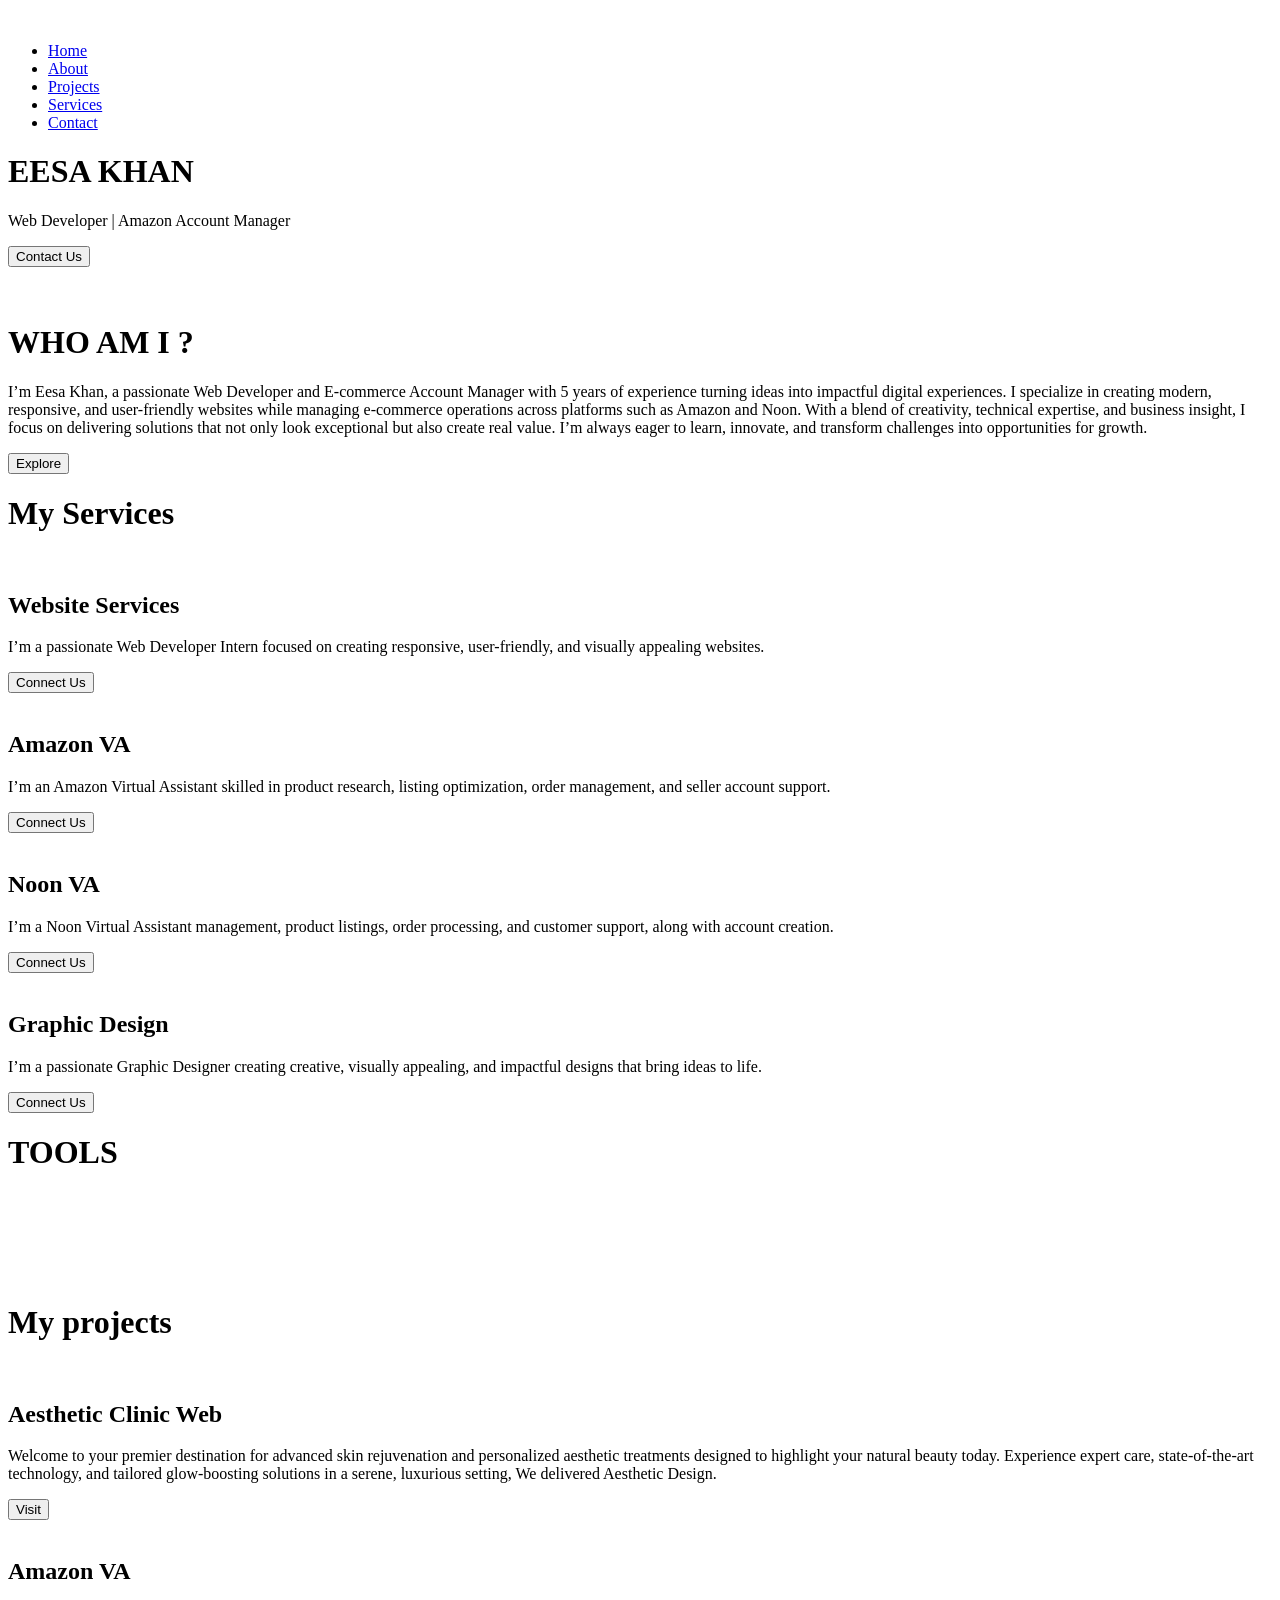
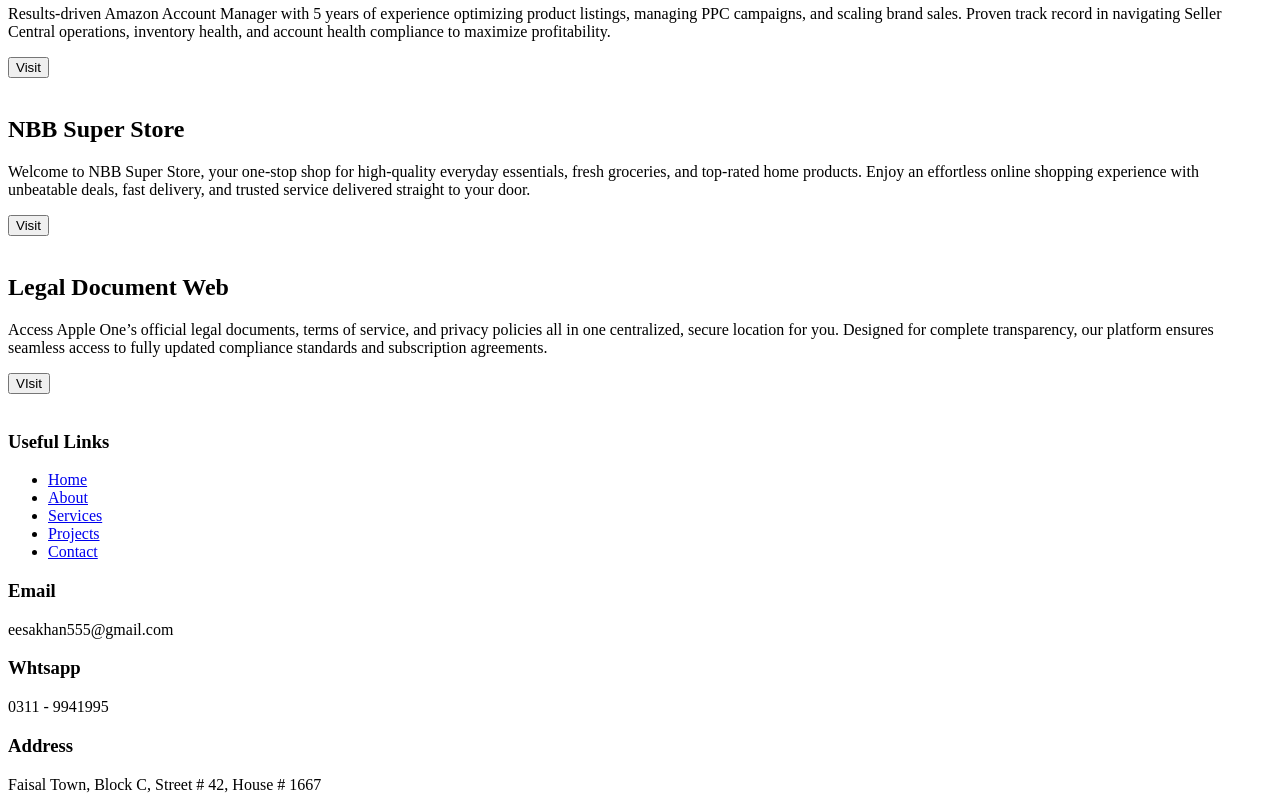
==== index.html @ a270a0ea "Add files via upload" ====
<!DOCTYPE html>
<html lang="en">

<head>
    <meta charset="UTF-8">
    <meta name="viewport" content="width=device-width, initial-scale=1.0">
    <title>EESA-Portfolio</title>
    <link rel="shortcut icon" href="./image/logo.png" type="image/x-icon">
    <link rel="stylesheet" href="./CSS/index.css">
</head>

<body>
    <nav class="nav">
        <div class="ek-logo">
            <img src="./image/logo.png" alt="">
        </div>
        <ul class="list">
            <li><a href="./index.html">Home</a></li>
            <li><a href="./About.html">About</a></li>
            <li><a href="./Project.html">Projects</a></li>
            <li><a href="./Services.html">Services</a></li>
            <li><a href="./Contact.html">Contact</a></li>
        </ul>
    </nav>
    <div class="hero">
        <div class="left">
            <h1 class="heading">EESA KHAN</h1>
            <p class="paragraph">Web Developer | Amazon Account Manager</p>
            <a href="./Contact.html"><button class="btn">Contact Us</button></a>
        </div>
        <div class="right">
            <img src="./image/img.png" alt="">
        </div>
    </div>

    <div class="about">
        <div class="about-img">
            <img src="./image/aboutimg.jpeg" alt="">
        </div>
        <div class="about-menu">
            <h1 class="aboutheading">WHO AM I ?</h1>
            <p class="about-p">I’m Eesa Khan, a passionate Web Developer and E-commerce Account Manager with 5 years of experience
                turning ideas into impactful digital experiences. I specialize in creating modern, responsive, and
                user-friendly websites while managing e-commerce operations across platforms such as Amazon and Noon.
                With a blend of creativity, technical expertise, and business insight, I focus on delivering solutions
                that not only look exceptional but also create real value. I’m always eager to learn, innovate, and
                transform challenges into opportunities for growth.</p>
            <a href="./About.html"><button class="about-btn">Explore</button></a>
        </div>
    </div>
    <h1 class="main-services">My Services</h1>
    <div class="services">
        <div class="cards">
            <img src="https://www.smartosc.com/wp-content/uploads/2024/01/website-design-and-development-services-01-e1704882507899-1024x526.png"
                alt="">
            <h2 class="services-heading">Website Services</h2>
            <p class="services-p">I’m a passionate Web Developer Intern focused on creating responsive, user-friendly,
                and visually appealing websites.</p>
            <a href="./Contact.html"><button class="services-btn">Connect Us</button></a>
        </div>
        <div class="cards">
            <img src="https://res.cloudinary.com/upwork-cloud/image/upload/c_scale,w_1000/v1709212740/catalog/1639667458022453248/tywytpcybkbgnkykoul6.webp"
                alt="">
            <h2 class="services-heading">Amazon VA</h2>
            <p class="services-p">I’m an Amazon Virtual Assistant skilled in product research, listing optimization,
                order management, and seller account support.</p>
            <a href="./Contact.html"><button class="services-btn">Connect Us</button></a>
        </div>
        <div class="cards">
            <img src="https://fiverr-res.cloudinary.com/t_main1,q_auto,f_auto/gigs/493944194/original/53ad978ece1661518bdca1f579ddcaf1ce376dc6.png"
                alt="">
            <h2 class="services-heading">Noon VA</h2>
            <p class="services-p">I’m a Noon Virtual Assistant management, product listings, order processing, and
                customer support, along with account creation.</p>
            <a href="./Contact.html"><button class="services-btn">Connect Us</button></a>
        </div>
        <div class="cards">
            <img src="https://www.admecindia.co.in/wp-content/uploads/2024/10/why-graphic-design-about-creativity-not-just-tools-1.jpg"
                alt="">
            <h2 class="services-heading">Graphic Design</h2>
            <p class="services-p">I’m a passionate Graphic Designer creating creative, visually appealing, and impactful
                designs that bring ideas to life.</p>
            <a href="./Contact.html"><button class="services-btn">Connect Us</button></a>
        </div>
    </div>
    
        <h1 class="tools">TOOLS</h1>
        <div class="tools-main">
            <div class="tools-left">
                <div class="tools-img"><img src="./image/html logo.png" alt=""></div>
                <div class="tools-img"><img src="./image/css logo.png" alt=""></div>
                <div class="tools-img"><img src="./image/js logo.png" alt=""></div>
                <div class="tools-img"><img src="./image/react.png" alt=""></div>
            </div>
            <div class="tools-right">
                <duv class="tools-img"><img src="https://encrypted-tbn0.gstatic.com/images?q=tbn:ANd9GcTEyp8qbHnudRmwIW-EIXTtpRU_hCdiDO_LL98rl_V0KQ&s=10" alt=""></duv>
                <duv class="tools-img"><img src="./image/noon.png" alt=""></duv>
                <duv class="tools-img"><img src="./image/office.png" alt=""></duv>
                <duv class="tools-img"><img src="./image/canva.png" alt=""></duv>
            </div>
        </div>

    </div>

    <h1 class="main-services">My projects</h1>
    <div class="services">
        <div class="cards">
            <img src="./image/clinic.jpeg"
                alt="">
            <h2 class="services-heading">Aesthetic Clinic Web</h2>
            <p class="services-p">Welcome to your premier destination for advanced skin rejuvenation and personalized aesthetic treatments designed to highlight your natural beauty today. Experience expert care, state-of-the-art technology, and tailored glow-boosting solutions in a serene, luxurious setting, We delivered Aesthetic Design.</p>
            <a href="https://aesthetic-clinic-website-wine.vercel.app/" target="_blank"><button class="services-btn">Visit</button></a>
        </div>
        <div class="cards">
            <img src="./image/amazon.png"alt="">
            <h2 class="services-heading">Amazon VA</h2>
            <p class="services-p">Results-driven Amazon Account Manager with 5 years of experience optimizing product listings, managing PPC campaigns, and scaling brand sales. Proven track record in navigating Seller Central operations, inventory health, and account health compliance to maximize profitability.</p>
            <a href="https://www.amazon.ae/s?me=A1VLXPTSDU43R9&marketplaceID=A2VIGQ35RCS4UG" target="_blank"><button class="services-btn">Visit</button></a>
        </div>
        <div class="cards">
            <img src="./image/fruit.jpeg"
                alt="">
            <h2 class="services-heading">NBB Super Store</h2>
            <p class="services-p">Welcome to NBB Super Store, your one-stop shop for high-quality everyday essentials, fresh groceries, and top-rated home products. Enjoy an effortless online shopping experience with unbeatable deals, fast delivery, and trusted service delivered straight to your door.</p>
            <a href="https://nbbuae.com/" target="_blank"><button class="services-btn">Visit</button></a>
        </div>
        <div class="cards">
            <img src="./image/legal.jpeg"
                alt="">
            <h2 class="services-heading">Legal Document Web</h2>
            <p class="services-p">Access Apple One’s official legal documents, terms of service, and privacy policies all in one centralized, secure location for you. Designed for complete transparency, our platform ensures seamless access to fully updated compliance standards and subscription agreements.</p>
            <a href="https://appleonedocuments.com/" target="_blank"><button class="services-btn">VIsit</button></a>
        </div>
    </div>

</body>

<footer class="footer-section">

    <div class="logo-section">
        <img src="./image/logo.png" alt="">
    </div>

    <div class="menu-section">
        <h3>Useful Links</h3>
        <ul>
            <li><a href="./index.html">Home</a></li>
            <li><a href="./About.html">About</a></li>
            <li><a href="./Services.html">Services</a></li>
            <li><a href="./Project.html">Projects</a></li>
            <li><a href="./Contact.html">Contact</a></li>
        </ul>
    </div>

    <div class="detail-section">
        <h3>Email</h3>
        <p>eesakhan555@gmail.com</p>

        <h3>Whtsapp</h3>
        <p>0311 - 9941995</p>

        <h3>Address</h3>
        <p>Faisal Town, Block C, Street #  42, House # 1667</p>
    </div>

</footer>

</html>
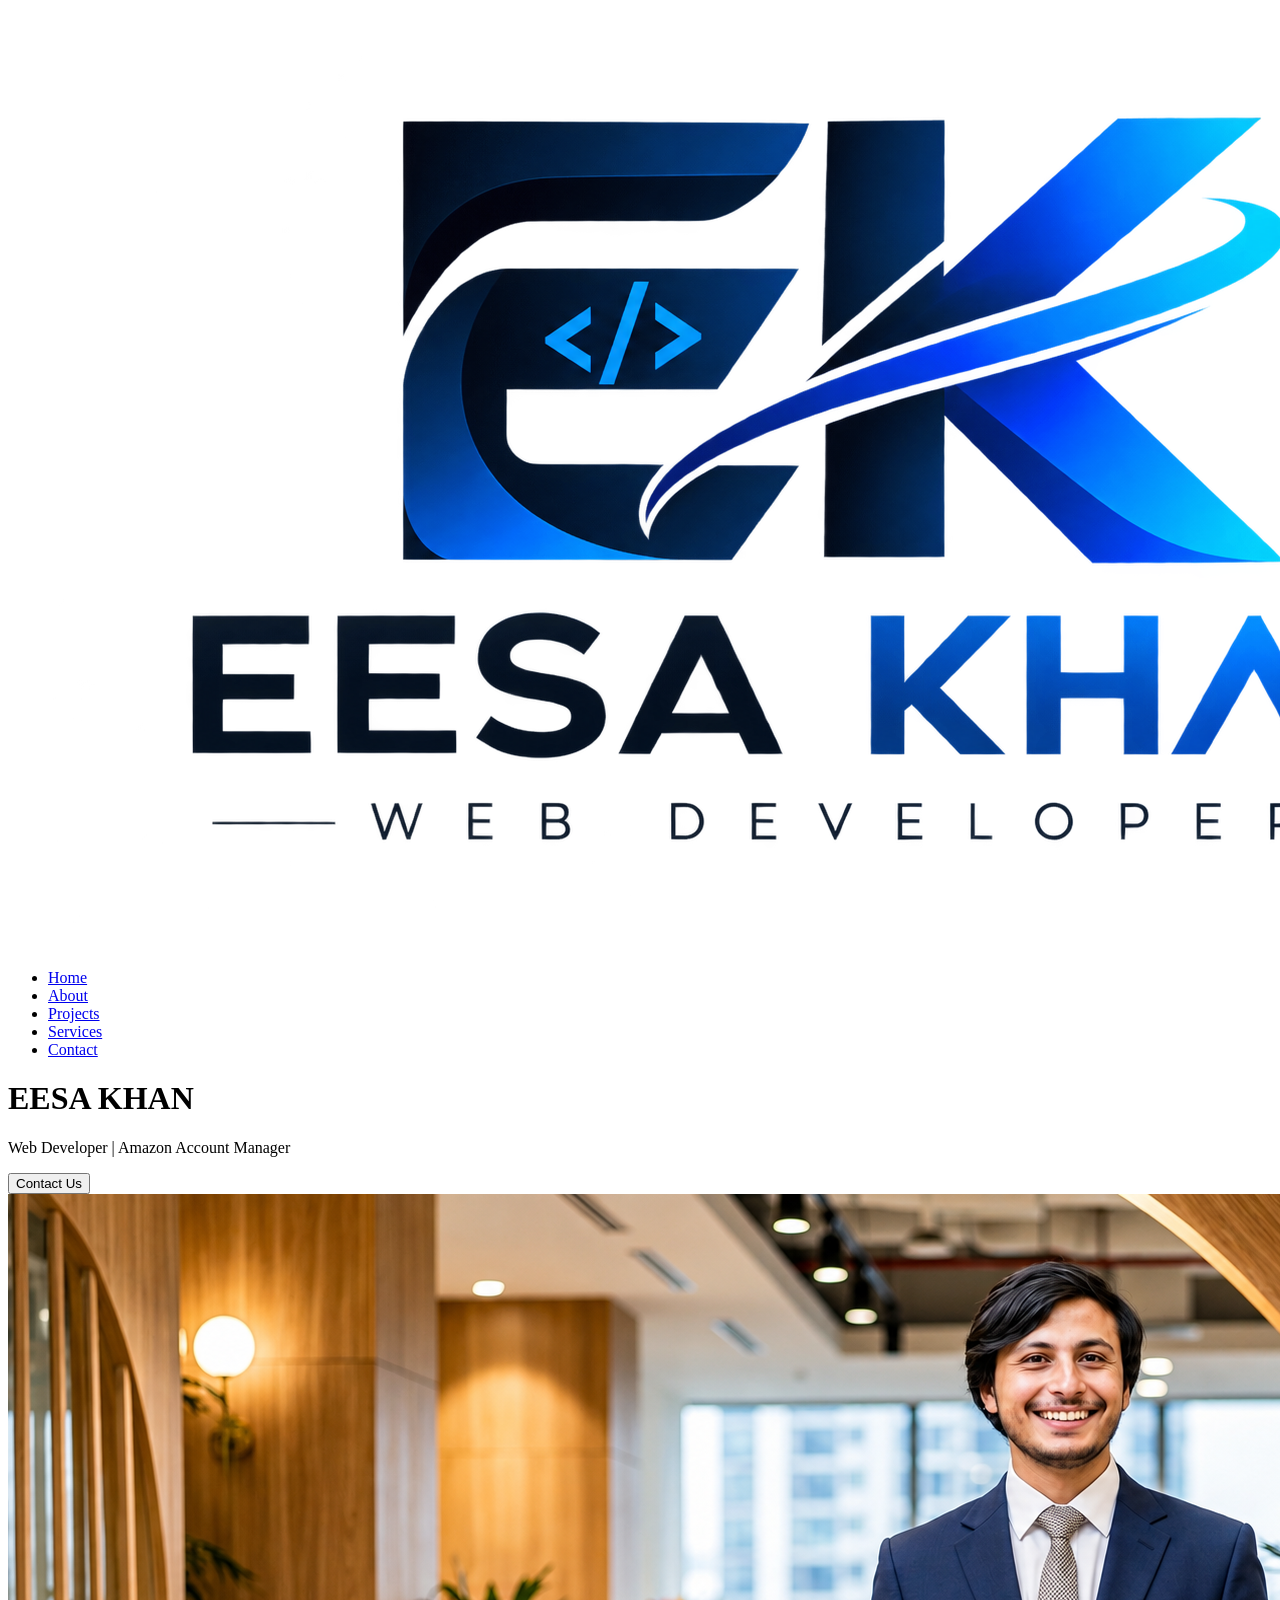
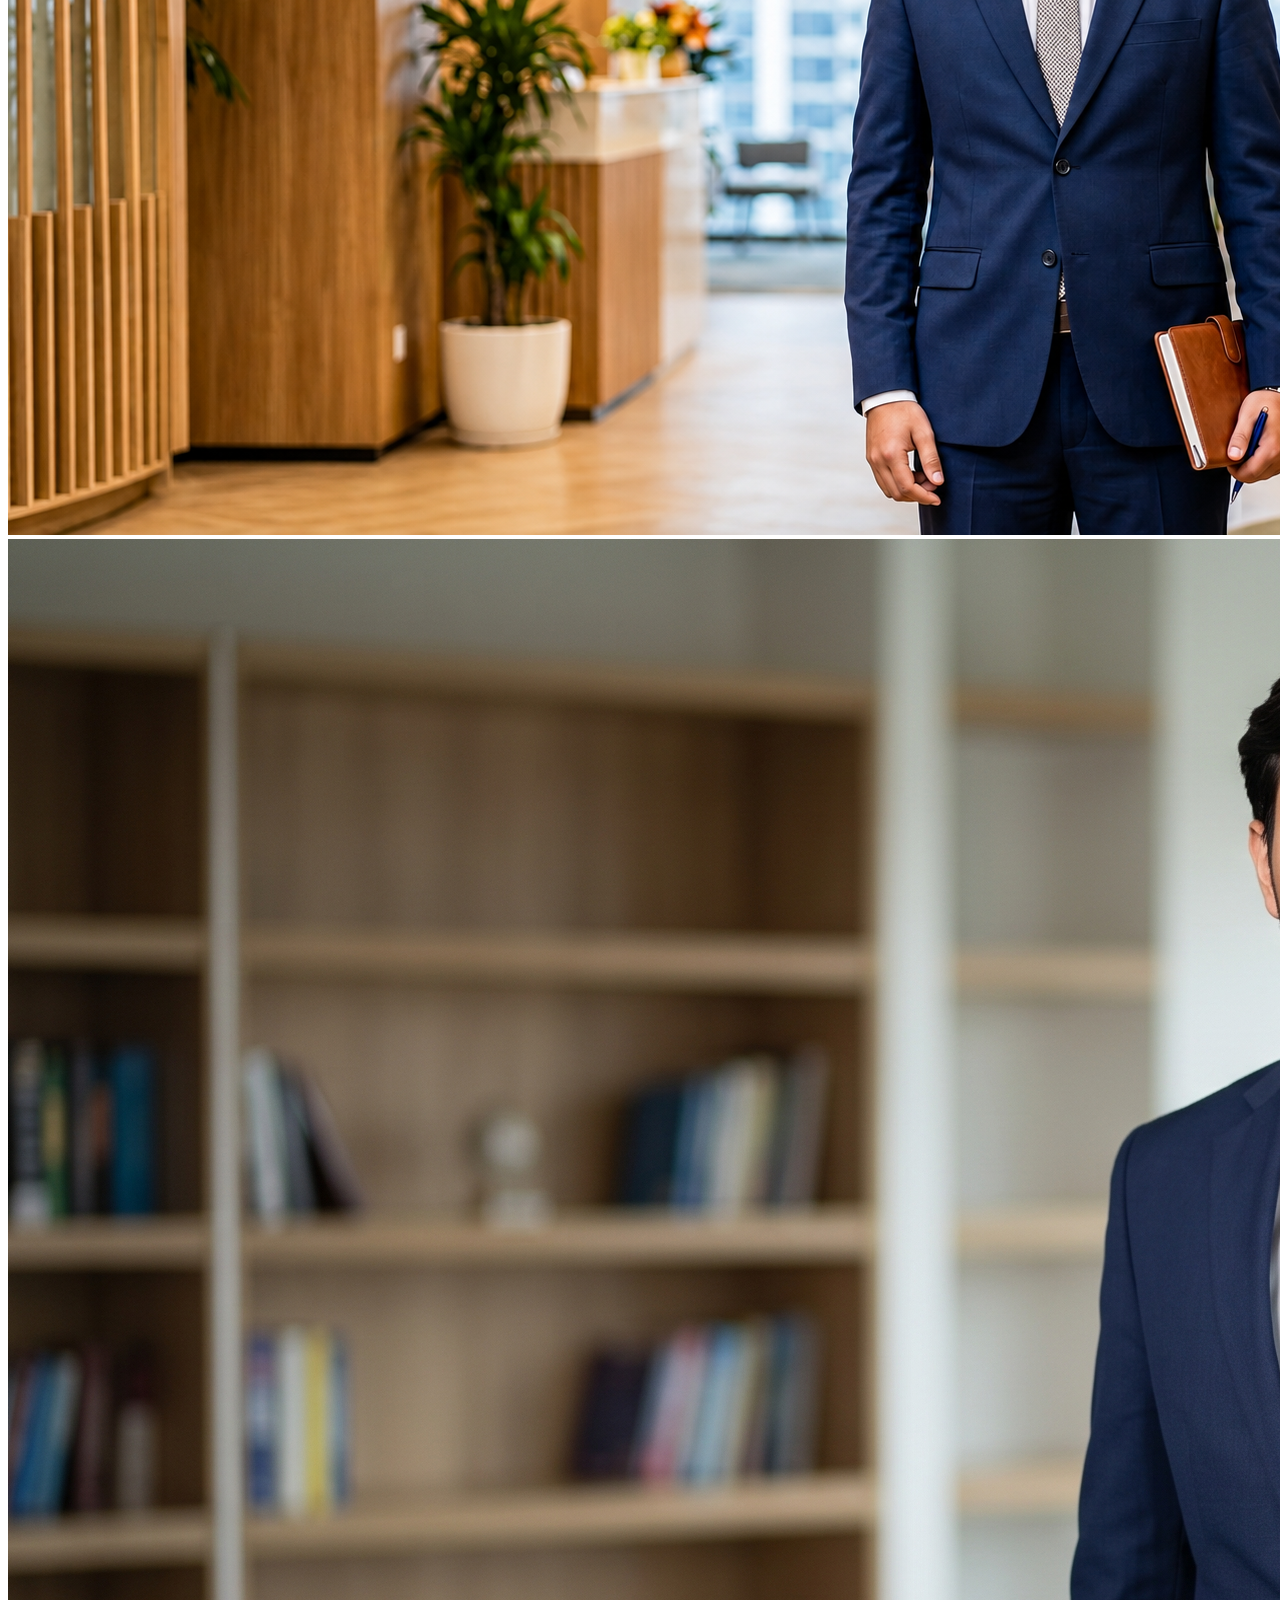
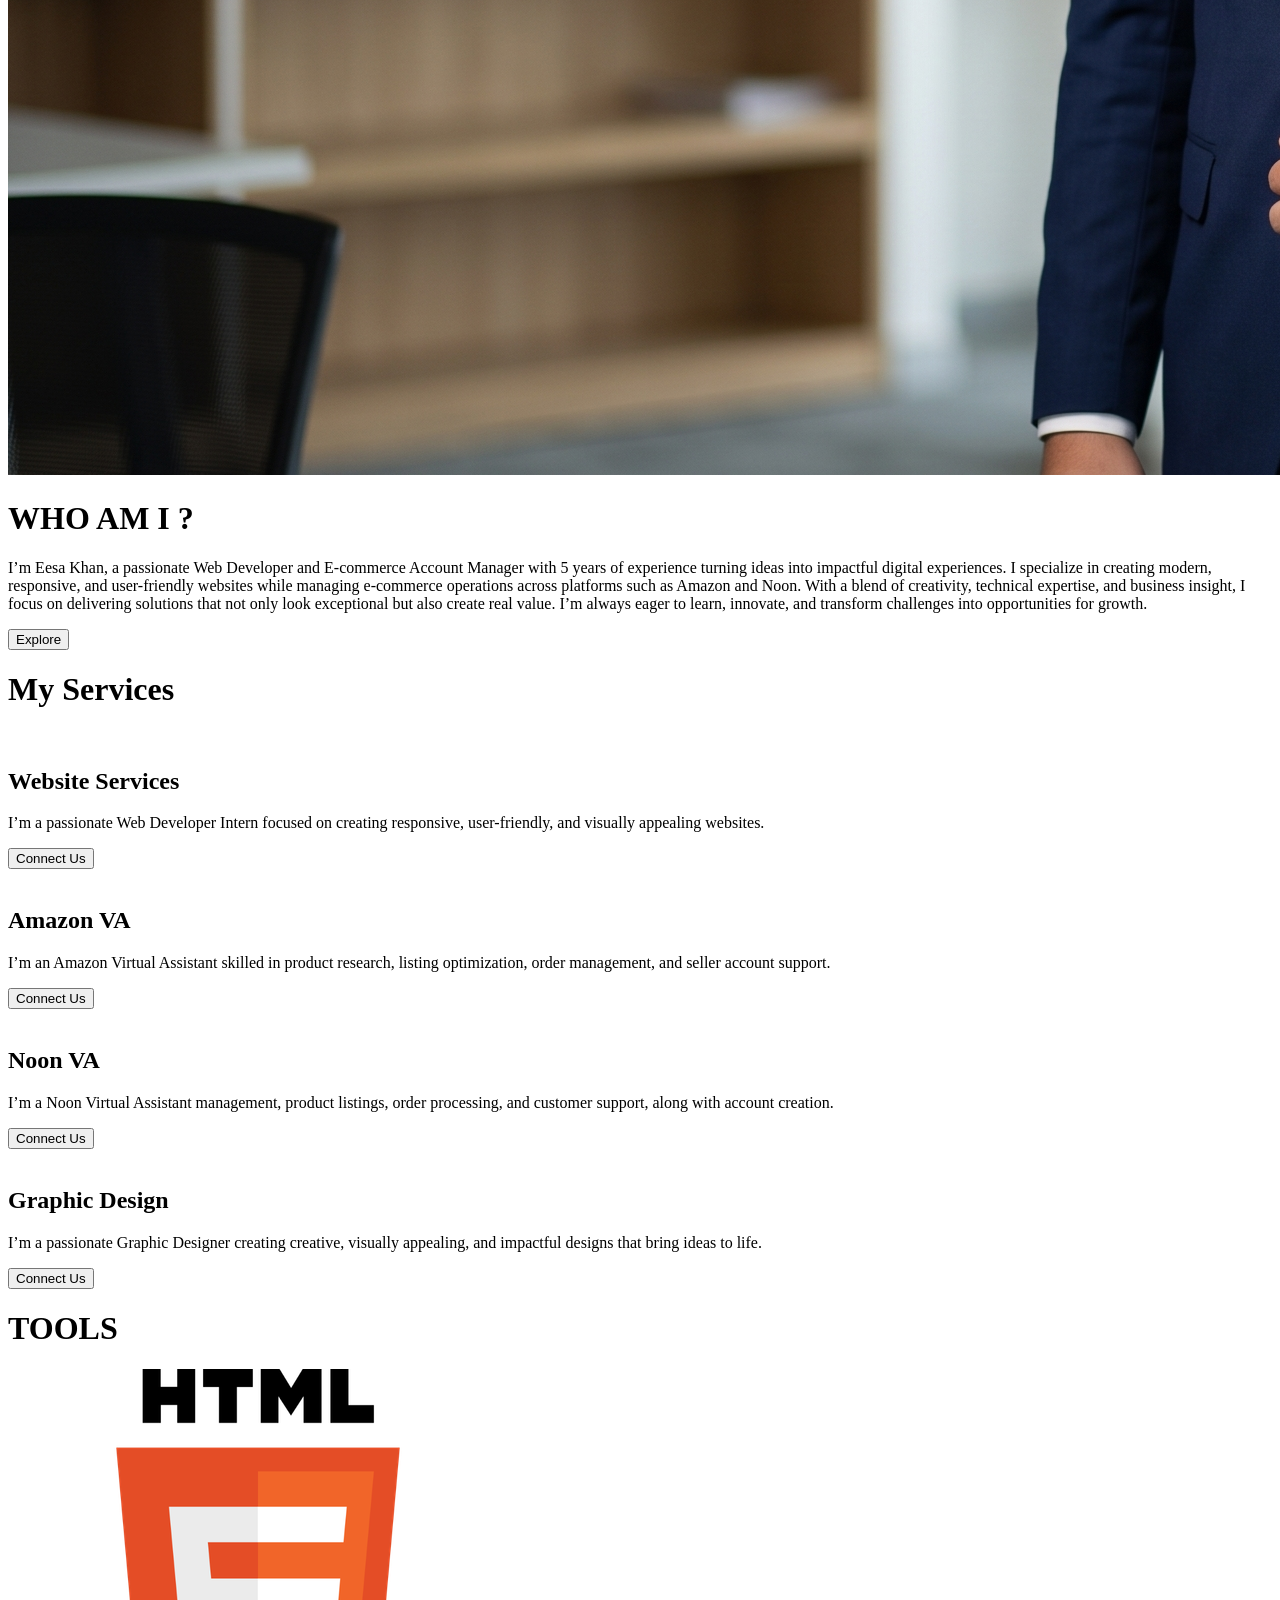
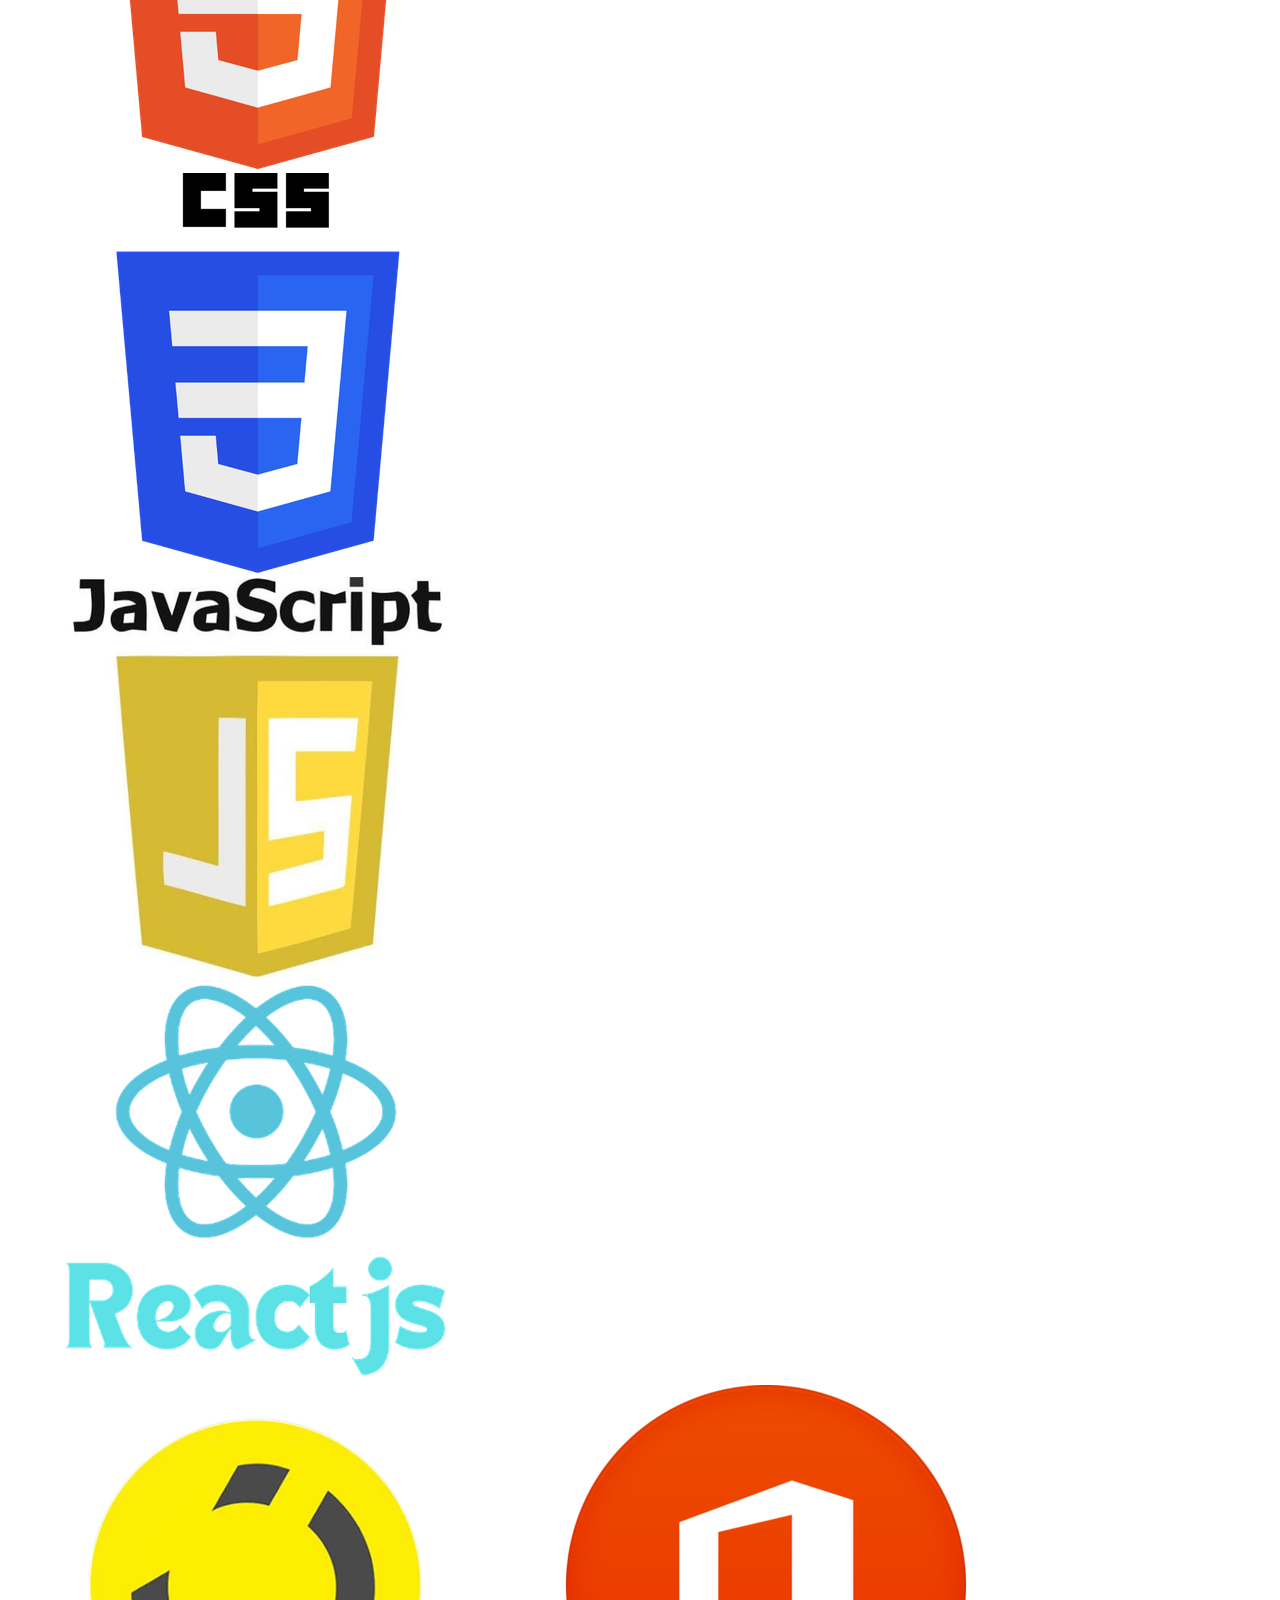
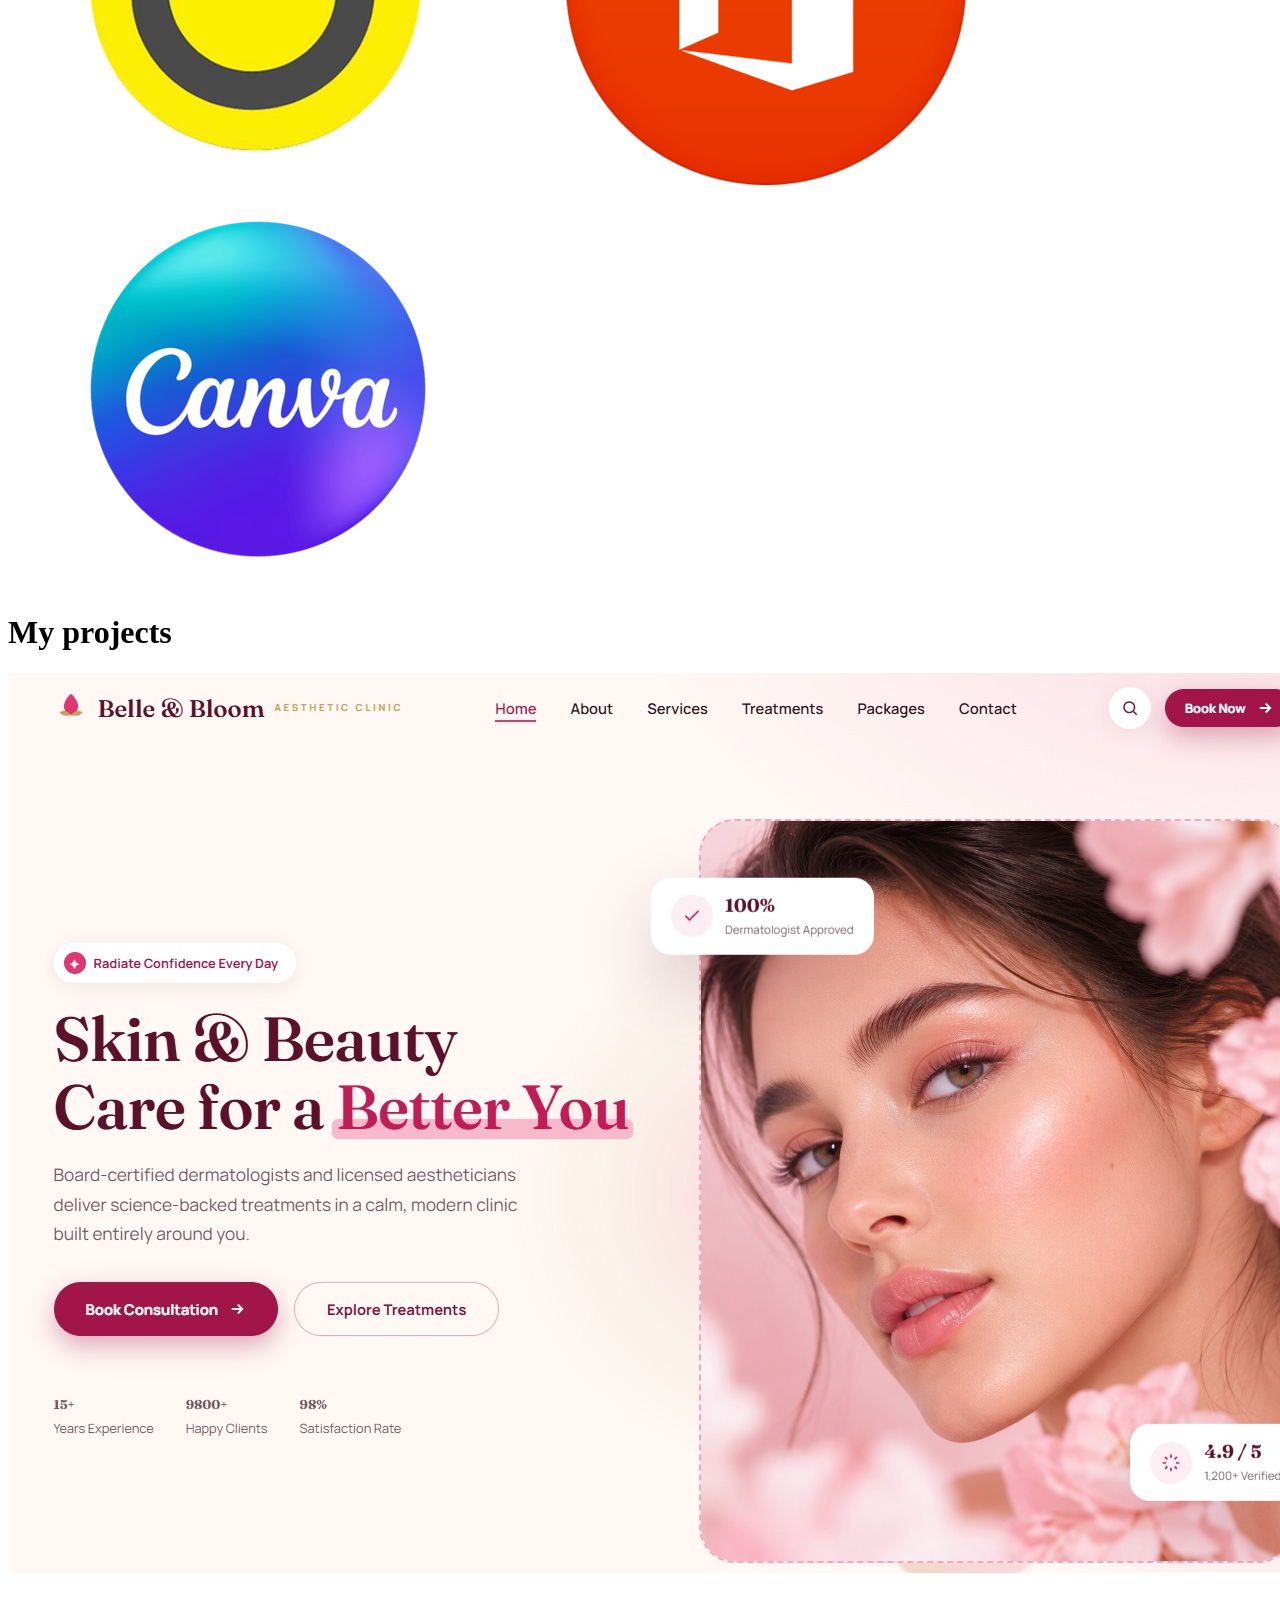
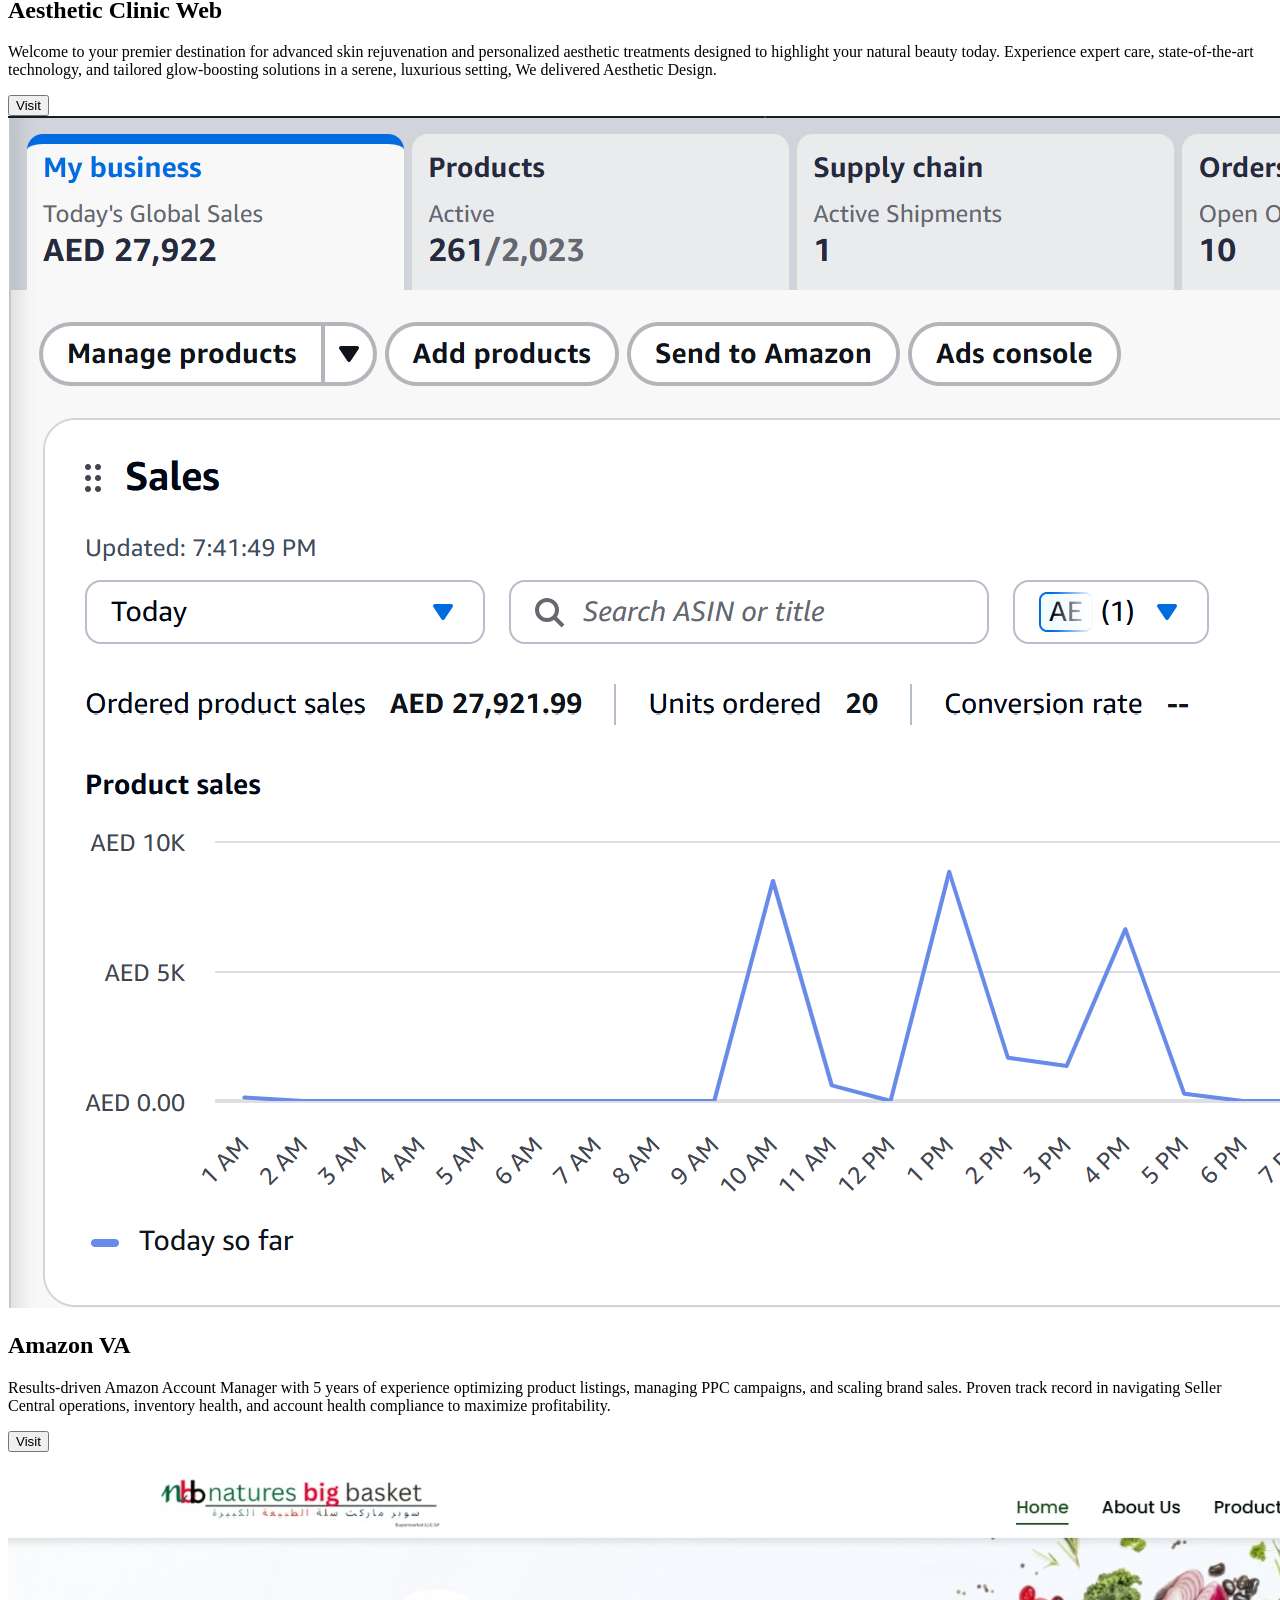
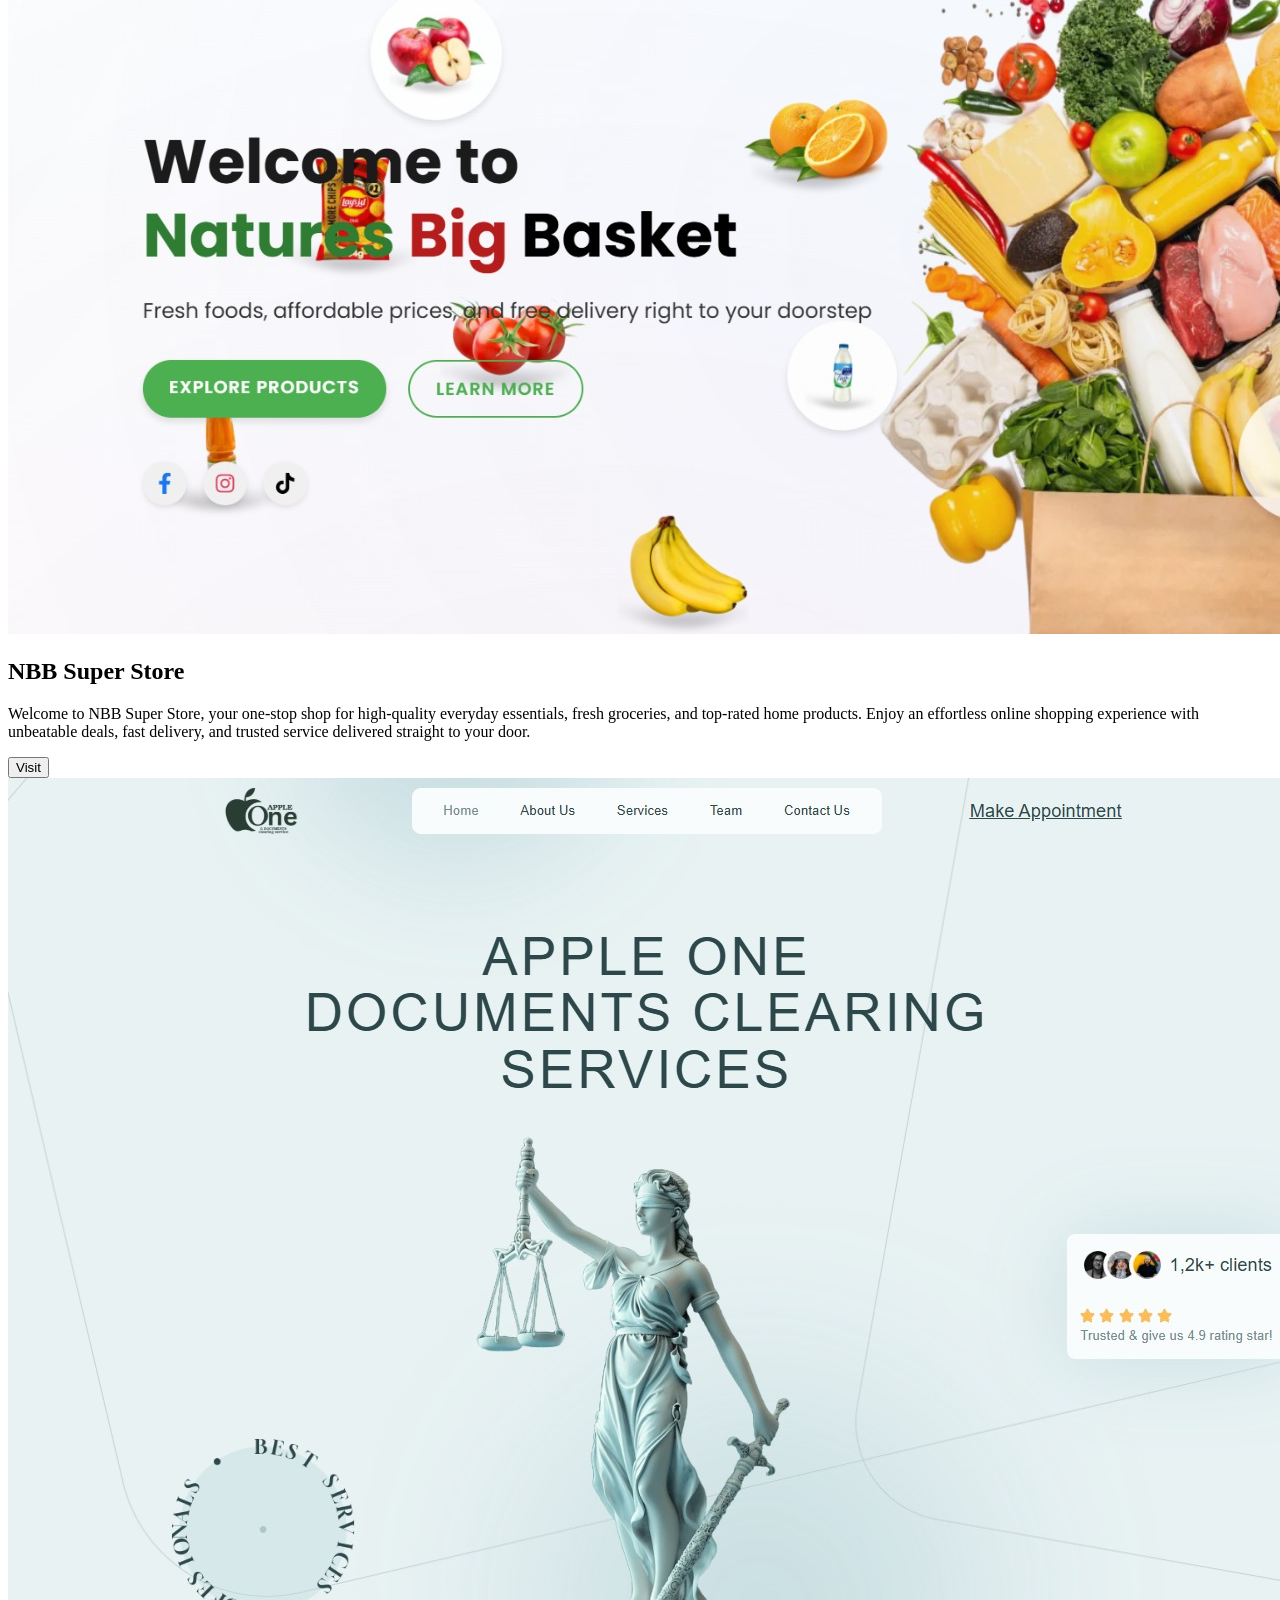
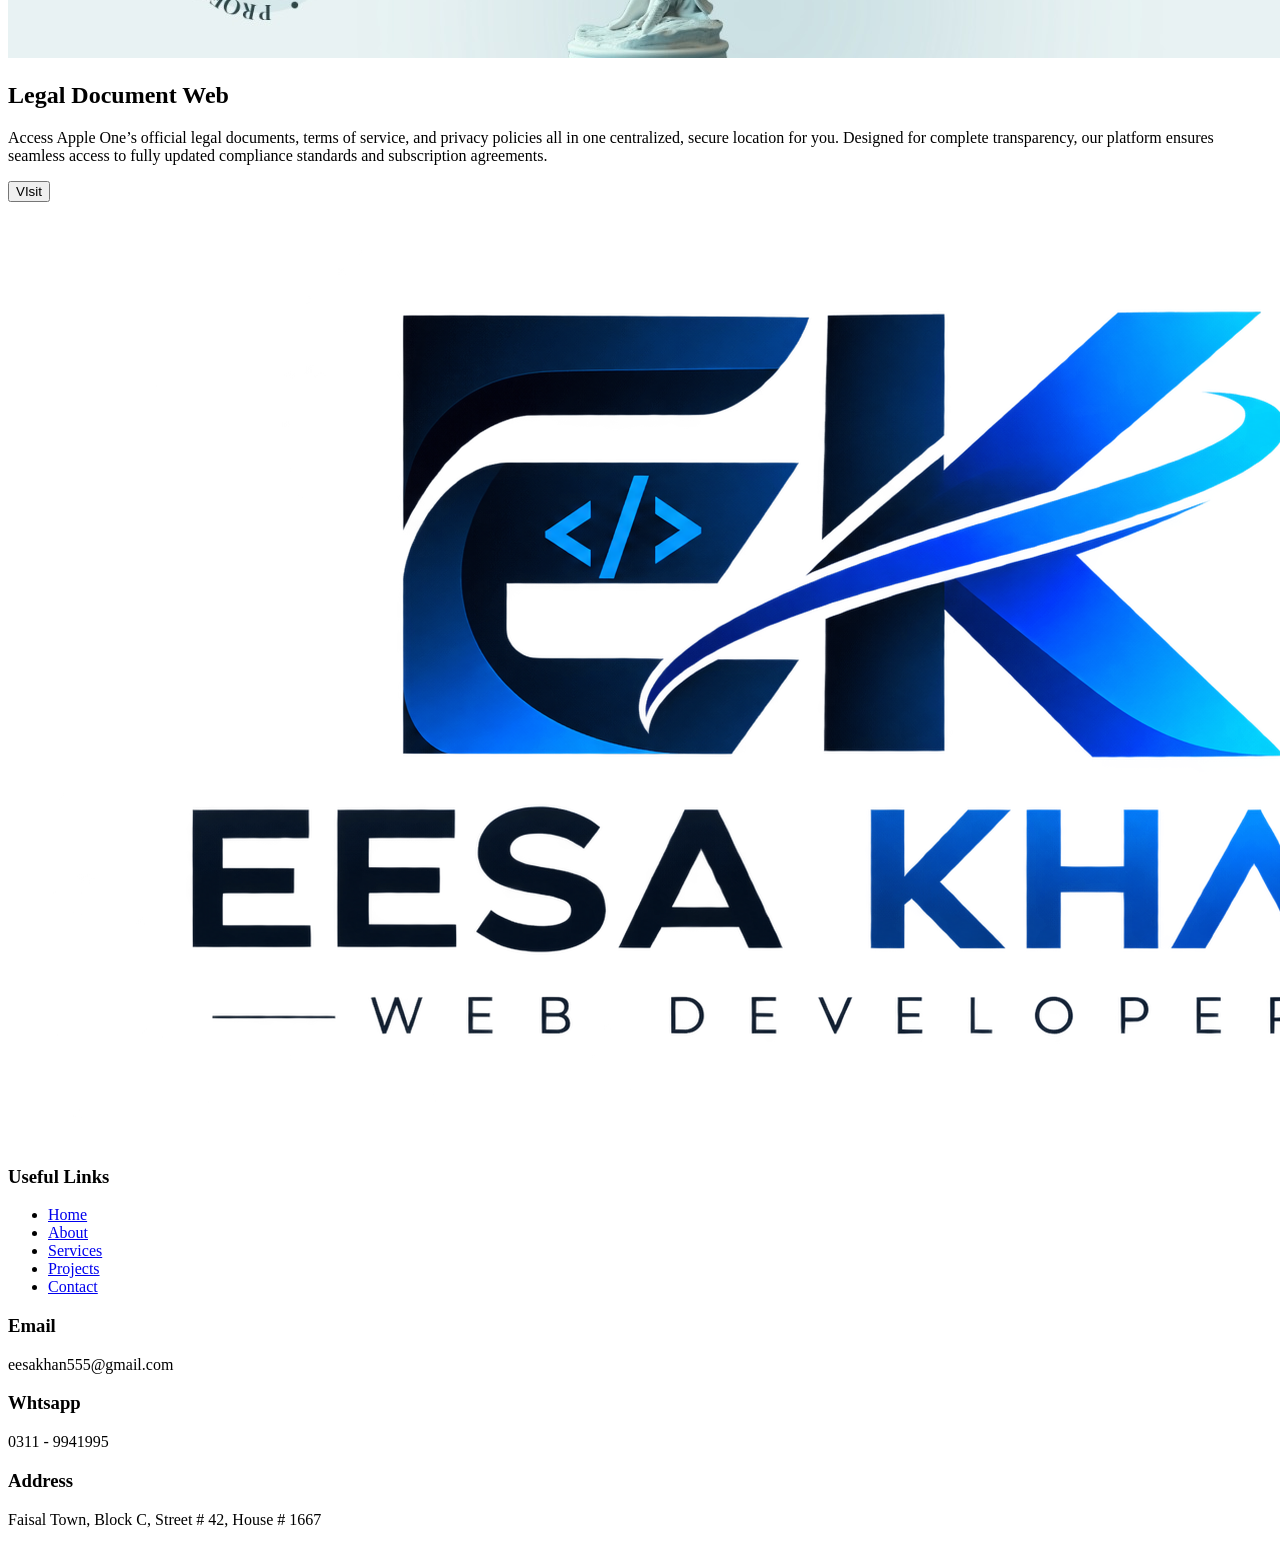
==== commit d1698896: "Add files via upload" ====
--- a/index.html
+++ b/index.html
@@ -5,14 +5,14 @@
     <meta charset="UTF-8">
     <meta name="viewport" content="width=device-width, initial-scale=1.0">
     <title>EESA-Portfolio</title>
-    <link rel="shortcut icon" href="./image/logo.png" type="image/x-icon">
+    <link rel="shortcut icon" href="./logo.png" type="image/x-icon">
     <link rel="stylesheet" href="./CSS/index.css">
 </head>
 
 <body>
     <nav class="nav">
         <div class="ek-logo">
-            <img src="./image/logo.png" alt="">
+            <img src="./logo.png" alt="">
         </div>
         <ul class="list">
             <li><a href="./index.html">Home</a></li>
@@ -29,13 +29,13 @@
             <a href="./Contact.html"><button class="btn">Contact Us</button></a>
         </div>
         <div class="right">
-            <img src="./image/img.png" alt="">
+            <img src="./img.png" alt="">
         </div>
     </div>
 
     <div class="about">
         <div class="about-img">
-            <img src="./image/aboutimg.jpeg" alt="">
+            <img src="./aboutimg.jpeg" alt="">
         </div>
         <div class="about-menu">
             <h1 class="aboutheading">WHO AM I ?</h1>
@@ -87,16 +87,16 @@
         <h1 class="tools">TOOLS</h1>
         <div class="tools-main">
             <div class="tools-left">
-                <div class="tools-img"><img src="./image/html logo.png" alt=""></div>
-                <div class="tools-img"><img src="./image/css logo.png" alt=""></div>
-                <div class="tools-img"><img src="./image/js logo.png" alt=""></div>
-                <div class="tools-img"><img src="./image/react.png" alt=""></div>
+                <div class="tools-img"><img src="./html logo.png" alt=""></div>
+                <div class="tools-img"><img src="./css logo.png" alt=""></div>
+                <div class="tools-img"><img src="./js logo.png" alt=""></div>
+                <div class="tools-img"><img src="./react.png" alt=""></div>
             </div>
             <div class="tools-right">
                 <duv class="tools-img"><img src="https://encrypted-tbn0.gstatic.com/images?q=tbn:ANd9GcTEyp8qbHnudRmwIW-EIXTtpRU_hCdiDO_LL98rl_V0KQ&s=10" alt=""></duv>
-                <duv class="tools-img"><img src="./image/noon.png" alt=""></duv>
-                <duv class="tools-img"><img src="./image/office.png" alt=""></duv>
-                <duv class="tools-img"><img src="./image/canva.png" alt=""></duv>
+                <duv class="tools-img"><img src="./noon.png" alt=""></duv>
+                <duv class="tools-img"><img src="./office.png" alt=""></duv>
+                <duv class="tools-img"><img src="./canva.png" alt=""></duv>
             </div>
         </div>
 
@@ -105,27 +105,27 @@
     <h1 class="main-services">My projects</h1>
     <div class="services">
         <div class="cards">
-            <img src="./image/clinic.jpeg"
+            <img src="./clinic.jpeg"
                 alt="">
             <h2 class="services-heading">Aesthetic Clinic Web</h2>
             <p class="services-p">Welcome to your premier destination for advanced skin rejuvenation and personalized aesthetic treatments designed to highlight your natural beauty today. Experience expert care, state-of-the-art technology, and tailored glow-boosting solutions in a serene, luxurious setting, We delivered Aesthetic Design.</p>
             <a href="https://aesthetic-clinic-website-wine.vercel.app/" target="_blank"><button class="services-btn">Visit</button></a>
         </div>
         <div class="cards">
-            <img src="./image/amazon.png"alt="">
+            <img src="./amazon.png"alt="">
             <h2 class="services-heading">Amazon VA</h2>
             <p class="services-p">Results-driven Amazon Account Manager with 5 years of experience optimizing product listings, managing PPC campaigns, and scaling brand sales. Proven track record in navigating Seller Central operations, inventory health, and account health compliance to maximize profitability.</p>
             <a href="https://www.amazon.ae/s?me=A1VLXPTSDU43R9&marketplaceID=A2VIGQ35RCS4UG" target="_blank"><button class="services-btn">Visit</button></a>
         </div>
         <div class="cards">
-            <img src="./image/fruit.jpeg"
+            <img src="./fruit.jpeg"
                 alt="">
             <h2 class="services-heading">NBB Super Store</h2>
             <p class="services-p">Welcome to NBB Super Store, your one-stop shop for high-quality everyday essentials, fresh groceries, and top-rated home products. Enjoy an effortless online shopping experience with unbeatable deals, fast delivery, and trusted service delivered straight to your door.</p>
             <a href="https://nbbuae.com/" target="_blank"><button class="services-btn">Visit</button></a>
         </div>
         <div class="cards">
-            <img src="./image/legal.jpeg"
+            <img src="./legal.jpeg"
                 alt="">
             <h2 class="services-heading">Legal Document Web</h2>
             <p class="services-p">Access Apple One’s official legal documents, terms of service, and privacy policies all in one centralized, secure location for you. Designed for complete transparency, our platform ensures seamless access to fully updated compliance standards and subscription agreements.</p>
@@ -138,7 +138,7 @@
 <footer class="footer-section">
 
     <div class="logo-section">
-        <img src="./image/logo.png" alt="">
+        <img src="./logo.png" alt="">
     </div>
 
     <div class="menu-section">
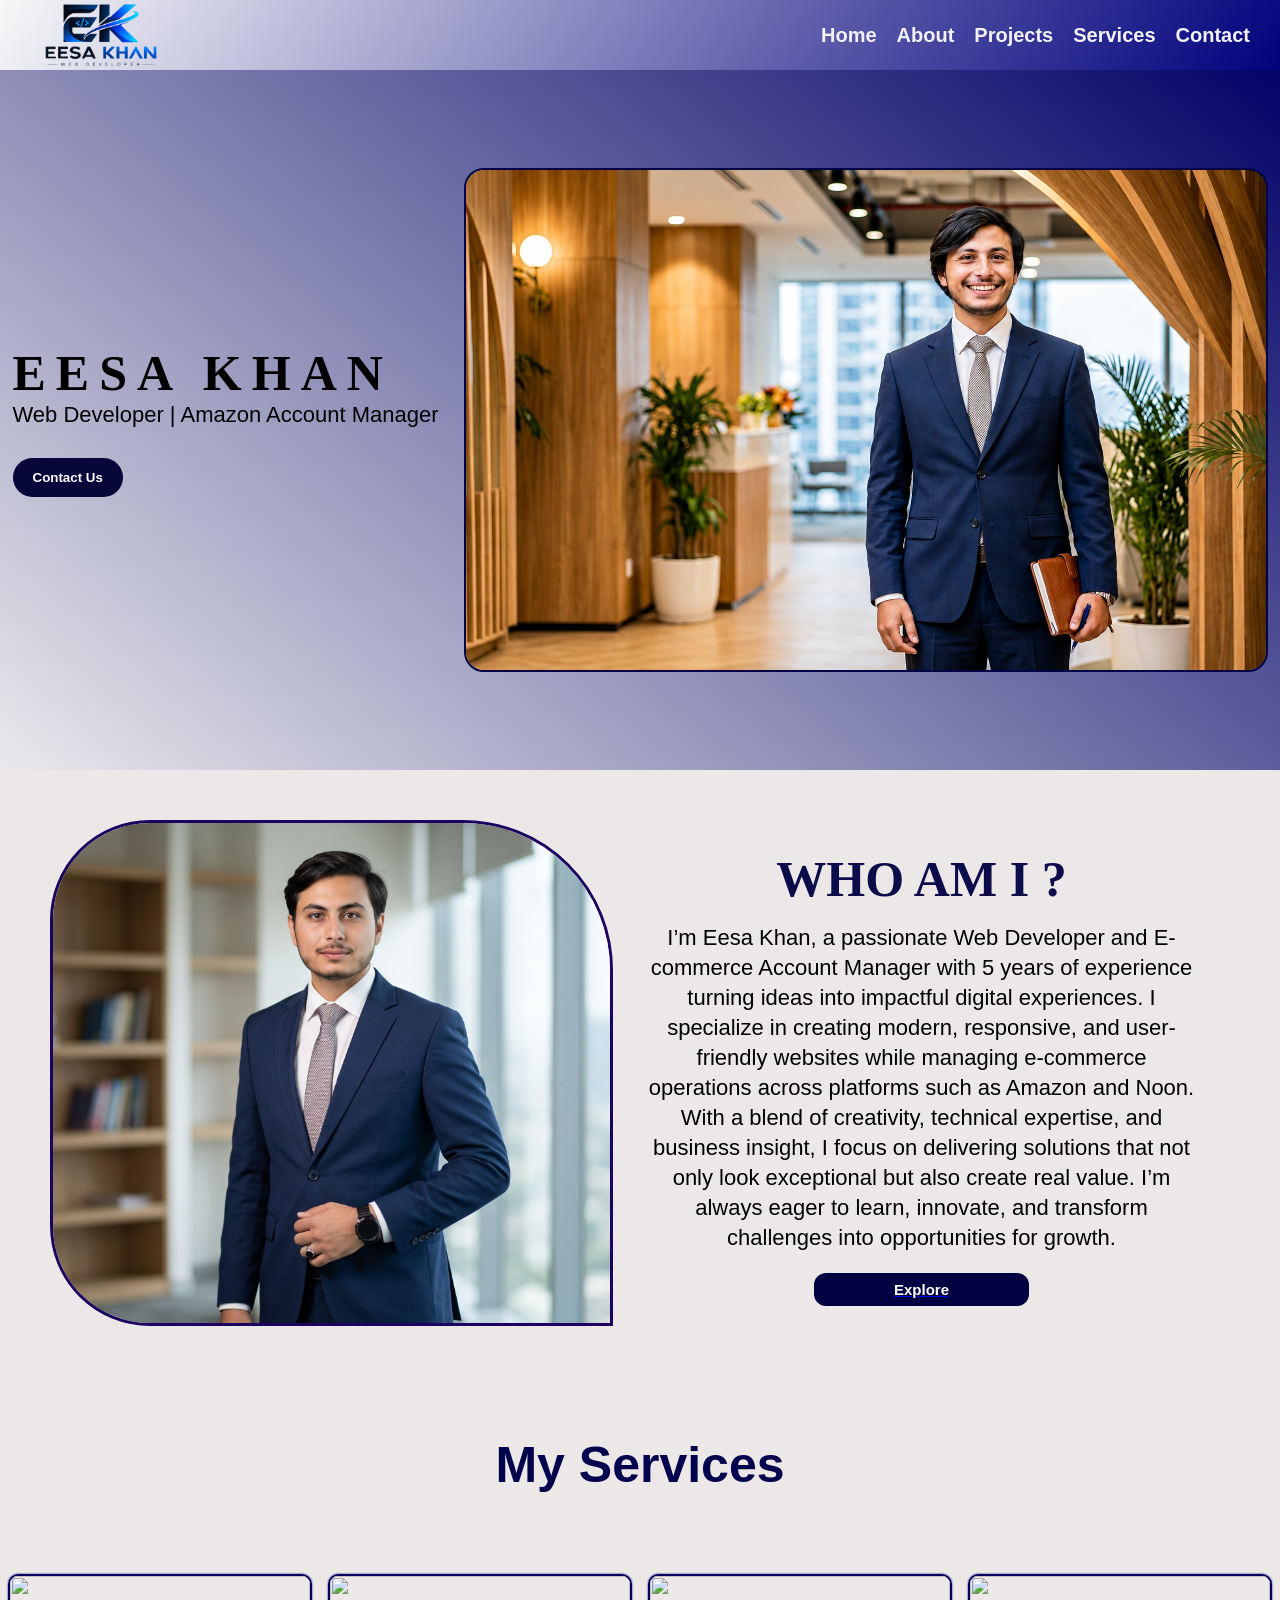
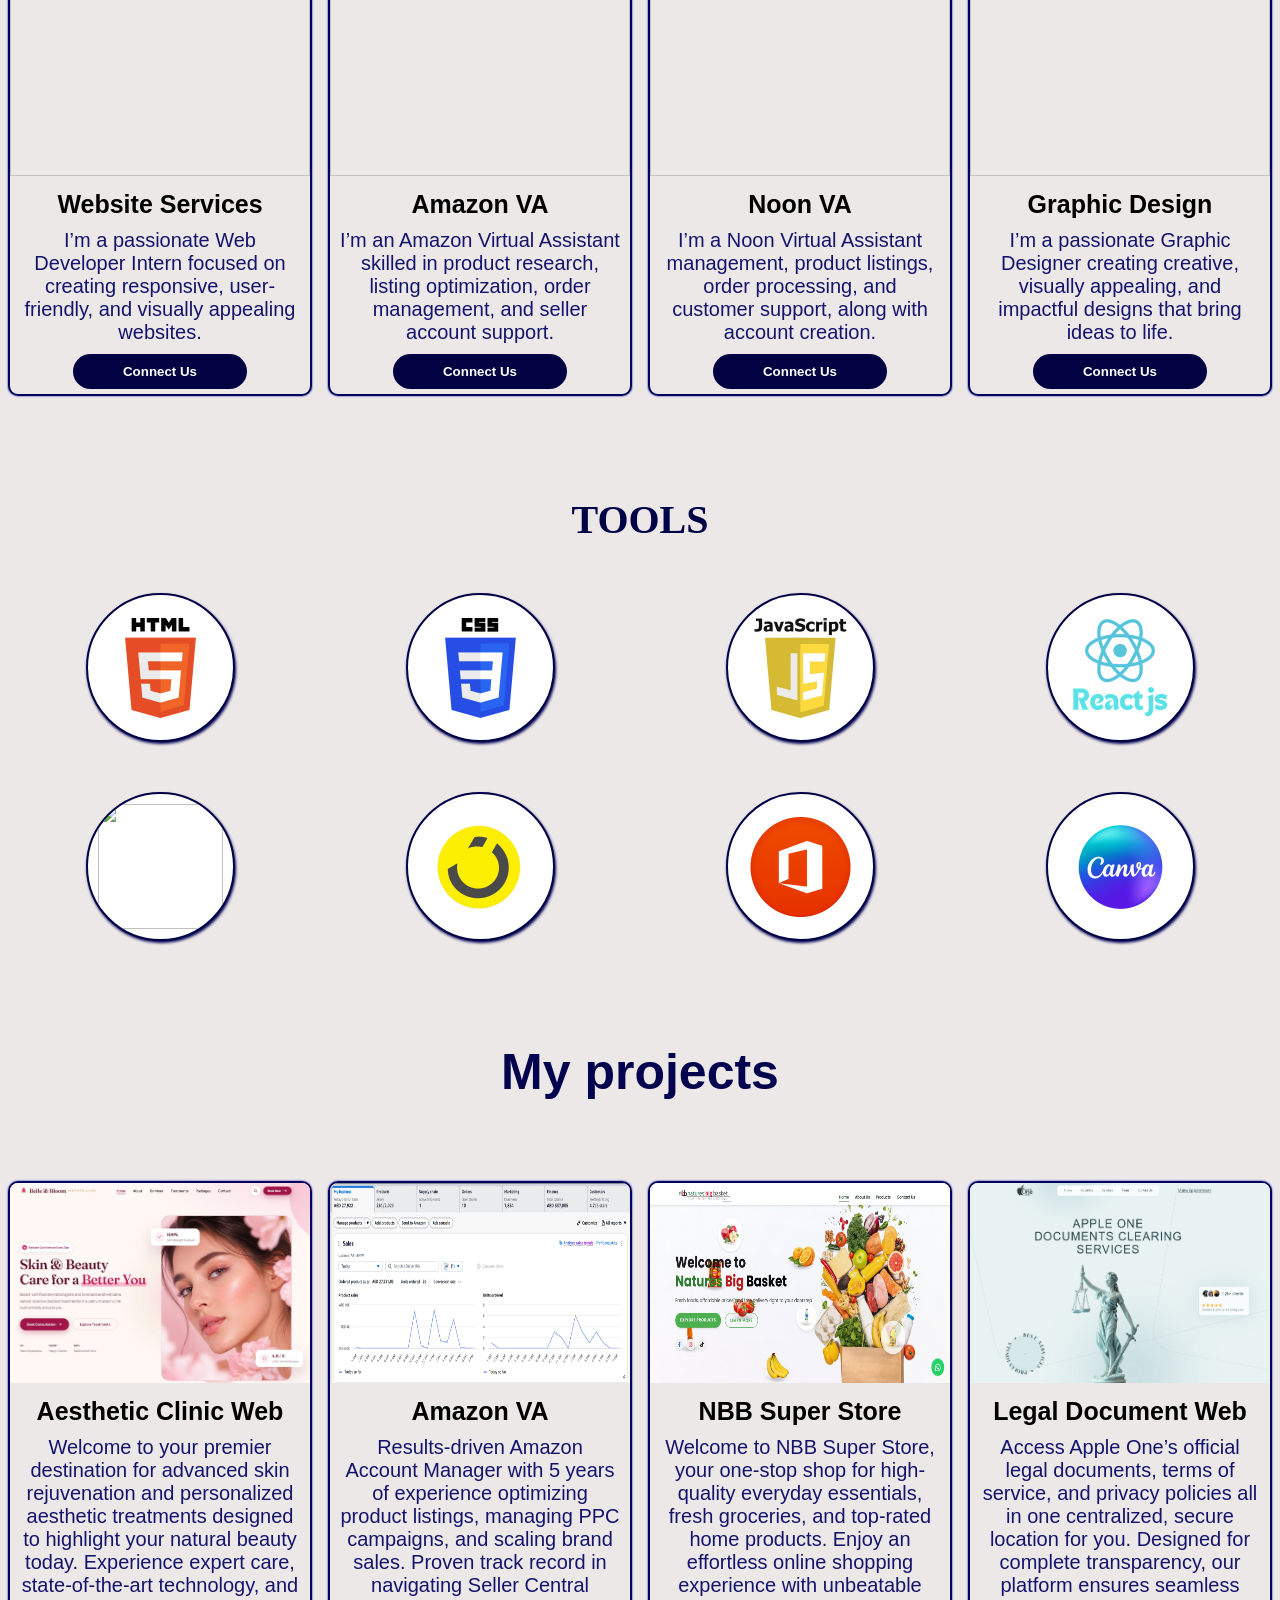
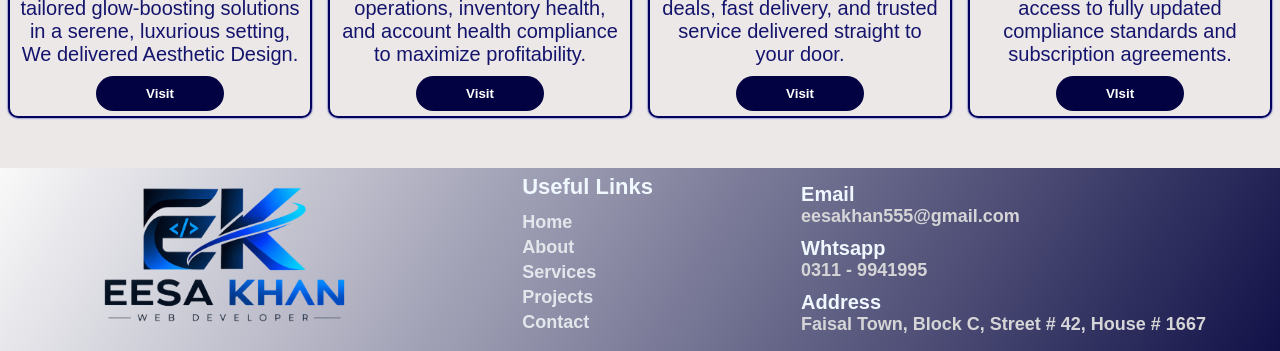
==== commit 62dee0bf: "Add files via upload" ====
--- a/index.html
+++ b/index.html
@@ -6,7 +6,7 @@
     <meta name="viewport" content="width=device-width, initial-scale=1.0">
     <title>EESA-Portfolio</title>
     <link rel="shortcut icon" href="./logo.png" type="image/x-icon">
-    <link rel="stylesheet" href="./CSS/index.css">
+    <link rel="stylesheet" href="./index.css">
 </head>
 
 <body>
--- a/index.css
+++ b/index.css
@@ -0,0 +1,385 @@
+*{padding: 0;
+margin: 0;
+font-family: Arial, Helvetica, sans-serif;
+}
+
+.nav{
+    font-size: 20px;
+    padding: 0px 30px;
+    background: linear-gradient(125deg, rgb(247, 247, 248), rgb(2, 2, 125));
+    display: flex;
+justify-content: space-between;
+height: 70px;
+align-items: center;
+
+}
+
+.name{
+    color: rgb(20, 4, 91);
+    font-size: 25px;
+    font-family: 'Segoe UI', Tahoma, Geneva, Verdana, sans-serif;
+
+}
+
+.list{
+    list-style: none;
+    display: flex;
+    gap: 20px;
+    
+}
+.list a{
+    text-decoration: none;
+    color: rgb(242, 241, 244);
+    font-weight: 600;
+    
+}
+.list a:hover{
+    color: white;
+    text-decoration: underline;
+}
+.daniyal{
+    height: 700px;
+    width: 500px;
+}
+.zaid{
+    height: 350px;
+    width: 500px;
+}
+.ahmad{
+    height: 400px;
+    width: 500px;
+}
+.hero{
+    display: flex;
+    justify-content: space-around;
+    background-color: rgb(200, 196, 245);
+    height: 700px;
+    background: linear-gradient(220deg, rgb(3, 3, 104), rgb(233, 233, 236));
+}
+.right{
+    height: 500px;
+    width: 800px;
+    border-radius: 20px;
+    align-self: center;
+    overflow: hidden;
+    border: 2px solid rgb(2, 2, 71);
+
+}
+.right img{
+    height: 100%;
+    width: 100%;
+    object-fit: cover;
+}
+.right:hover{
+    box-shadow: 0px 0px 10px;
+}
+.left{
+    align-self: center;
+}
+.heading{
+    font-size: 50px;
+    font-family: Cambria, Cochin, Georgia, Times, 'Times New Roman', serif;
+    letter-spacing: 10px;
+}
+.paragraph{
+    font-size: 22px;
+}
+.btn{
+    padding: 12px 20px;
+    margin-top: 30px;
+    background-color: rgb(7, 7, 58);
+    color: white;
+    border: none;
+    border-radius: 20px;
+    cursor: pointer;
+    font-weight: bold;
+}
+.btn:hover{
+    background-color: transparent;
+    border: 2px solid black;
+    color: black;
+    font-weight: bold
+}
+.main-services{
+font-size: 50px;
+text-align: center;
+color: rgb(4, 4, 78);
+background-color: rgb(236, 232, 232);
+padding-bottom: 30px;
+padding-top: 50px;
+
+}
+
+.services{
+    display: flex;
+    justify-content: space-around;
+    object-fit: cover;
+    background-color: rgb(236, 232, 232);
+    padding-top: 50px;
+    padding-bottom: 50px;
+}
+.services-heading{
+    font-size:40px;
+    text-align: center;
+}
+.services-p{
+    font-size: 20px;
+    color: rgb(20, 20, 108);
+    margin-bottom: 10px;
+    padding: 0px 10px;
+    text-align: center;
+}
+.services-btn{
+    padding: 12px 20px;
+    border: none;
+    border-radius: 18px;
+    font-weight: bold;
+    background-color: rgb(2, 2, 66);
+    color: white;
+    margin-top: 20px;
+    display: block;
+    margin: 0px auto;
+    margin-bottom: 5px;
+    cursor: pointer;
+}
+.services-btn:hover{
+    background-color: transparent;
+    color: rgb(3, 3, 61);
+    border: 2px solid rgb(27, 27, 71);
+    text-decoration: none; 
+    font-weight: bold;
+
+}
+.services img{
+    width: 100%;
+    height: 200px;
+    object-fit: fill;
+}
+.cards{
+    width: 300px;
+    border: 2px solid rgb(3, 3, 94);
+    border-radius: 10px;
+    overflow: hidden;  
+    box-shadow: 0px 0px 2px rgb(3, 3, 161);
+    transition: box-shadow 0.2s ease, transform 0.3s ease;
+}
+.cards a{
+    text-decoration: none;
+}
+.cards:hover{
+    box-shadow: 1px 3px 5px rgb(1, 1, 75);
+    transform: translateY(-5px)
+}
+
+    /* about section css */
+.about{
+    display: flex;
+    justify-content: space-around;
+    padding: 50px;
+    
+    background-color: rgb(236, 232, 232);
+}
+.about-img{
+    width: 800px;
+    overflow: hidden;
+    height: 500px;
+    border: 3px solid rgb(28, 3, 97);
+    border-radius: 100px 150px 0px 100px;
+    transition: box-shadow 0.3s ease, transform 0.3s ease;
+}
+.about-img:hover{
+    box-shadow: 2px 2px 3px rgb(1, 1, 75);
+    transform: translateY(-6px);
+}
+.about-img img{
+    width: 100%;
+    height: 100%;
+    object-fit: cover;
+}
+.about-menu{
+    width: 800px;
+    padding: 30px;
+}
+.aboutheading{
+    font-size: 50px;
+    text-align: center;
+    color: rgb(12, 12, 75);
+    font-weight: bold;
+    font-family: Cambria, Cochin, Georgia, Times, 'Times New Roman', serif;
+}
+.about-p{
+    font-size: 22px;
+    margin-top: 15px; 
+    line-height: 30px;  
+    text-align: center;
+}
+.about-btn{
+    padding: 8px 80px;
+    margin: 20px;
+    display: block;
+    margin: auto;
+    margin-top: 20px;
+    border: none;
+    color: white;
+    font-weight: bold;
+    font-size: 15px;
+    border-radius: 12px;
+    background-color: rgb(2, 2, 66);
+
+}
+.about-btn:hover{
+    background-color: transparent;
+    color: rgb(1, 1, 71);
+    border: 2px solid rgb(2, 2, 83);
+    cursor: pointer;
+}
+
+/* tools section css */
+
+.tools{
+    font-size: 40px;
+    font-family: Cambria, Cochin, Georgia, Times, 'Times New Roman', serif;
+    text-align: center;
+    padding: 50px 0px;
+    color: rgb(2, 2, 71);
+    background-color: rgb(236, 232, 232);
+    
+}
+.tools-main{
+    width: 100%;
+    height: 400px;
+    background-color: rgb(236, 232, 232);
+    
+}
+.tools-left{
+    justify-content: space-around;
+    display: flex;
+    
+
+}
+.tools-img{
+    border: 2px solid rgb(3, 3, 71);
+    border-radius: 50%;
+    overflow: hidden;
+    width: 125px;
+    height: 125px;
+    gap: 50px;
+    padding: 10px;
+    background-color: white;
+    box-shadow: 1px 2px 3px rgb(1, 1, 82);
+}
+.tools-img img{
+    object-fit: contain;
+    width: 100%;
+    height: 100%;
+    transition: box-shadow 0.5s ease, transform 1s ease;
+}
+.tools-right{
+    justify-content: space-around;
+    display: flex;
+    margin-top: 50px;  
+}
+.tools-img:hover{
+    transform: translateY(-6px);
+    box-shadow: 2px 3px 4px rgb(1, 1, 82);
+}
+
+
+.footer-section{
+    display: flex;
+    justify-content: space-around;
+    width: 100%;
+    padding-bottom: 10px;
+    background: linear-gradient(120deg, rgb(249, 249, 249), rgb(17, 17, 72));
+}
+
+.logo-section{
+    width: 300px;
+    overflow: hidden;
+}
+
+.logo-section img{
+    width: 100%;
+    height: 100%;
+    object-fit: cover;
+}
+
+.menu-section{
+    align-content: center;
+}
+
+.menu-section ul li{
+    list-style: none;
+}
+
+.menu-section ul li a{
+    text-decoration: none;
+    font-size: 18px;
+    font-weight: 600;
+    color: rgb(34, 34, 157);
+    color: rgb(226, 231, 236);
+    line-height: 25px;
+}
+
+.menu-section ul li a:hover{
+    text-decoration: underline;
+}
+
+.menu-section h3{
+    padding-bottom: 10px;
+    font-size: 22px;
+    color: aliceblue;
+}
+
+.detail-section{
+    align-content: center;
+}
+
+.detail-section h3{
+    font-size: 20px;
+    margin-top: 10px;
+    color: aliceblue;
+}
+
+.detail-section p{
+    font-size: 18px;
+    font-weight: 600;
+    color: rgb(213, 213, 215);
+}
+
+.ek-logo{
+    overflow: hidden;
+    height: 80px;
+
+}
+
+.ek-logo img{
+    width: 100%;
+    height: 100%;
+    object-fit: cover;
+}
+
+
+
+.projects-main{
+    height: 200px;
+    width: 100%;
+    background: url("https://www.ipmcinc.com/wp-content/uploads/2022/12/Project-Portfolio-Management.png");
+    background-repeat: no-repeat;
+    background-size: cover;
+}
+.projects-main h1{
+    text-align: center;
+    padding-top: 80px;
+    color: rgb(10, 6, 89);
+    font-size: 40PX;
+    font-family: Arial, Helvetica, sans-serif;
+    
+}
+.cards h2{
+    font-size: 25px;
+    padding: 10px;
+}
+.services-btn{
+    padding: 10px 50px;
+}
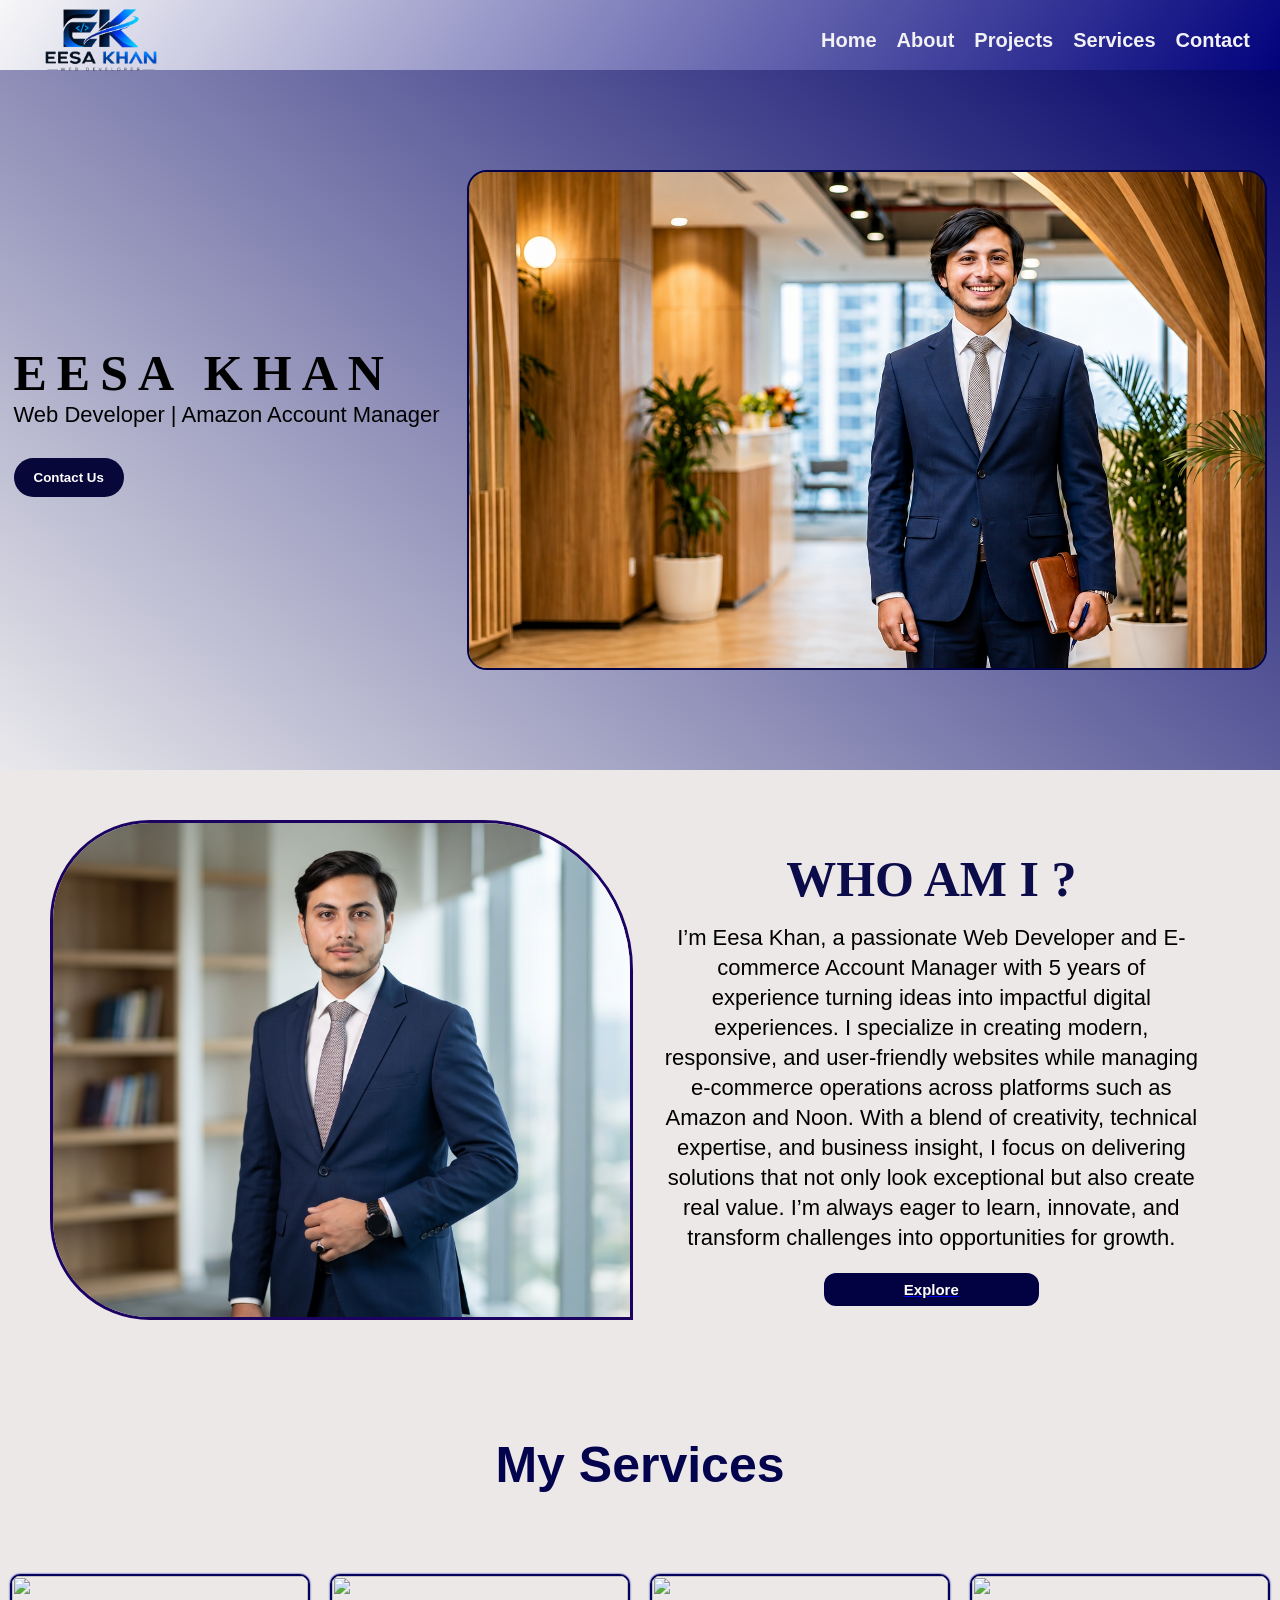
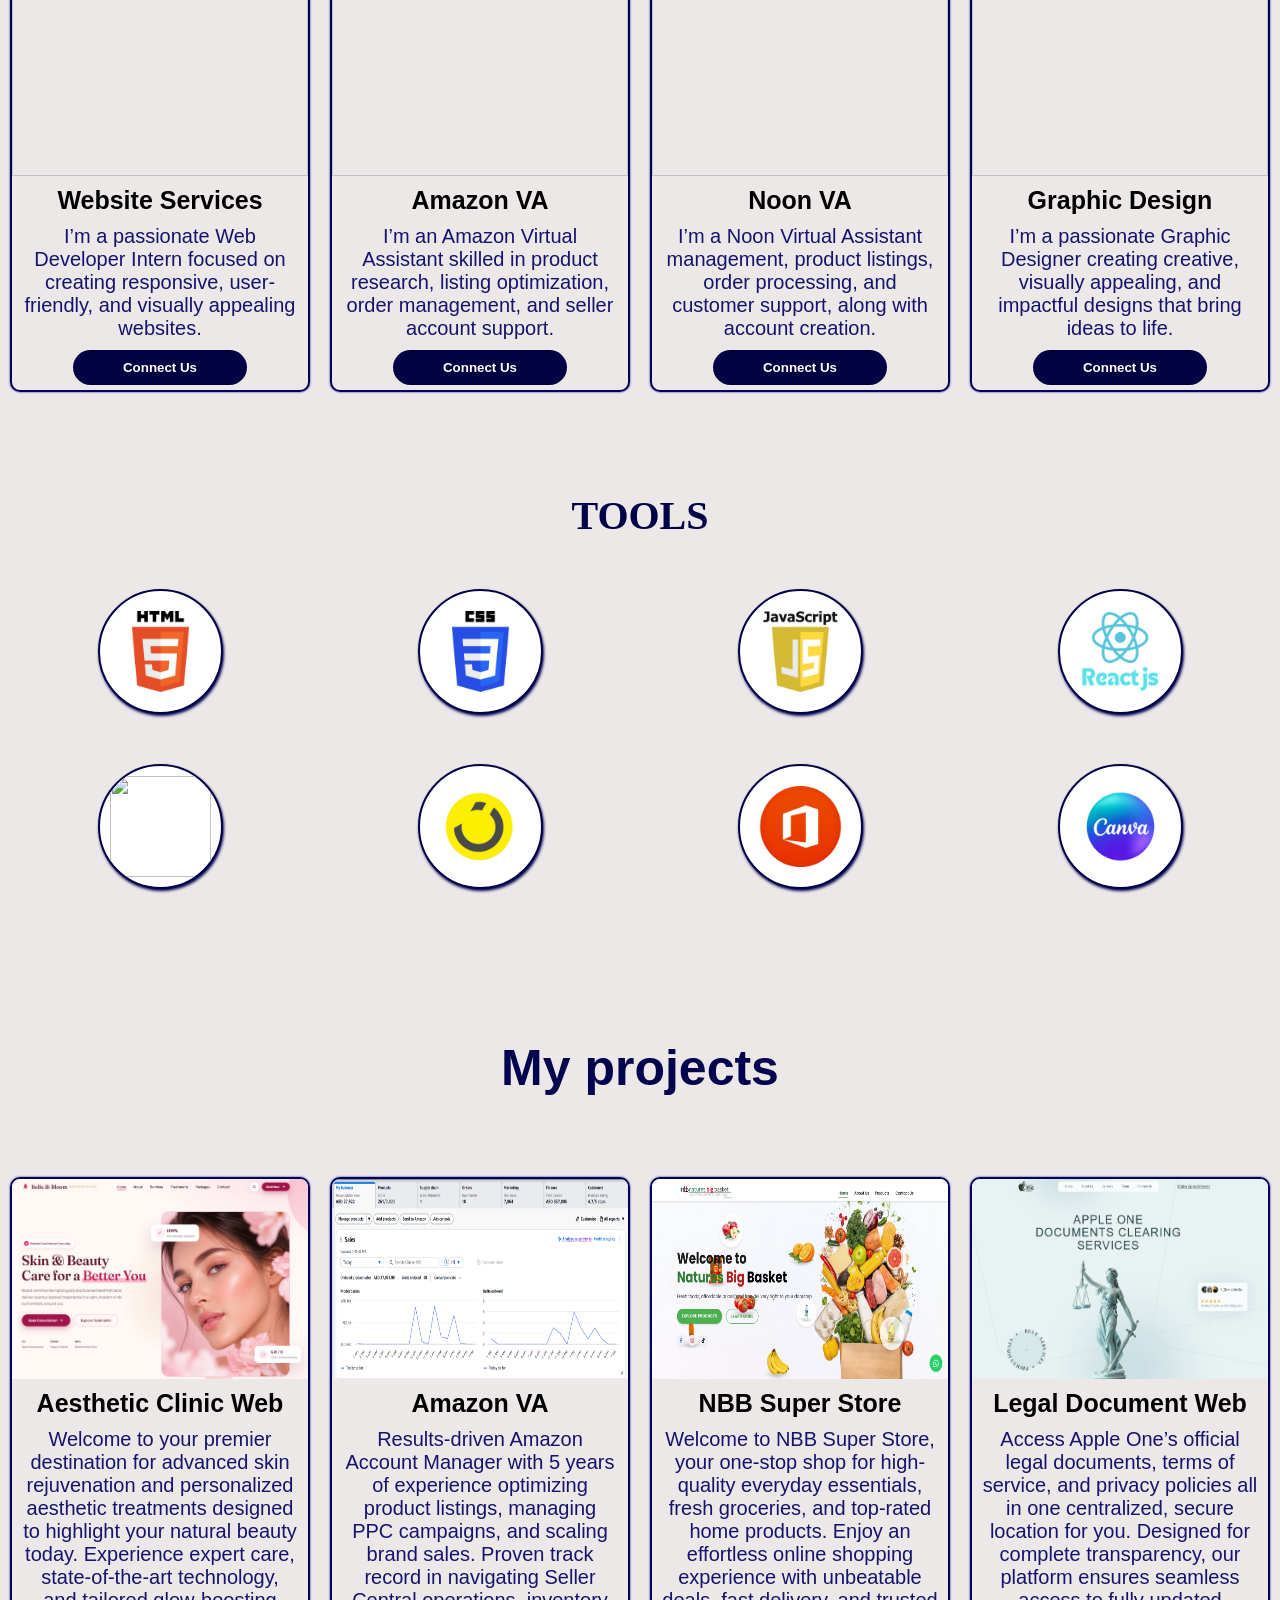
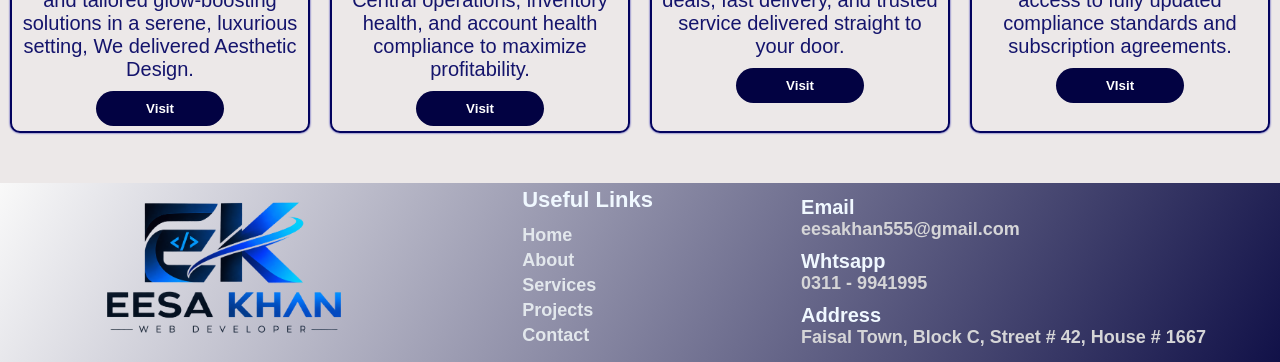
==== commit 853b1729: "Add files via upload" ====
--- a/index.html
+++ b/index.html
@@ -14,6 +14,10 @@
         <div class="ek-logo">
             <img src="./logo.png" alt="">
         </div>
+        <input type="checkbox" id="nav-toggle" class="nav-toggle">
+        <label for="nav-toggle" class="nav-toggle-label" aria-label="Toggle menu">
+            <span></span>
+        </label>
         <ul class="list">
             <li><a href="./index.html">Home</a></li>
             <li><a href="./About.html">About</a></li>
@@ -93,14 +97,12 @@
                 <div class="tools-img"><img src="./react.png" alt=""></div>
             </div>
             <div class="tools-right">
-                <duv class="tools-img"><img src="https://encrypted-tbn0.gstatic.com/images?q=tbn:ANd9GcTEyp8qbHnudRmwIW-EIXTtpRU_hCdiDO_LL98rl_V0KQ&s=10" alt=""></duv>
-                <duv class="tools-img"><img src="./noon.png" alt=""></duv>
-                <duv class="tools-img"><img src="./office.png" alt=""></duv>
-                <duv class="tools-img"><img src="./canva.png" alt=""></duv>
+                <div class="tools-img"><img src="https://encrypted-tbn0.gstatic.com/images?q=tbn:ANd9GcTEyp8qbHnudRmwIW-EIXTtpRU_hCdiDO_LL98rl_V0KQ&s=10" alt=""></div>
+                <div class="tools-img"><img src="./noon.png" alt=""></div>
+                <div class="tools-img"><img src="./office.png" alt=""></div>
+                <div class="tools-img"><img src="./canva.png" alt=""></div>
             </div>
         </div>
-
-    </div>
 
     <h1 class="main-services">My projects</h1>
     <div class="services">
@@ -133,36 +135,36 @@
         </div>
     </div>
 
+    <footer class="footer-section">
+
+        <div class="logo-section">
+            <img src="./logo.png" alt="">
+        </div>
+
+        <div class="menu-section">
+            <h3>Useful Links</h3>
+            <ul>
+                <li><a href="./index.html">Home</a></li>
+                <li><a href="./About.html">About</a></li>
+                <li><a href="./Services.html">Services</a></li>
+                <li><a href="./Project.html">Projects</a></li>
+                <li><a href="./Contact.html">Contact</a></li>
+            </ul>
+        </div>
+
+        <div class="detail-section">
+            <h3>Email</h3>
+            <p>eesakhan555@gmail.com</p>
+
+            <h3>Whtsapp</h3>
+            <p>0311 - 9941995</p>
+
+            <h3>Address</h3>
+            <p>Faisal Town, Block C, Street #  42, House # 1667</p>
+        </div>
+
+    </footer>
+
 </body>
 
-<footer class="footer-section">
-
-    <div class="logo-section">
-        <img src="./logo.png" alt="">
-    </div>
-
-    <div class="menu-section">
-        <h3>Useful Links</h3>
-        <ul>
-            <li><a href="./index.html">Home</a></li>
-            <li><a href="./About.html">About</a></li>
-            <li><a href="./Services.html">Services</a></li>
-            <li><a href="./Project.html">Projects</a></li>
-            <li><a href="./Contact.html">Contact</a></li>
-        </ul>
-    </div>
-
-    <div class="detail-section">
-        <h3>Email</h3>
-        <p>eesakhan555@gmail.com</p>
-
-        <h3>Whtsapp</h3>
-        <p>0311 - 9941995</p>
-
-        <h3>Address</h3>
-        <p>Faisal Town, Block C, Street #  42, House # 1667</p>
-    </div>
-
-</footer>
-
 </html>
--- a/index.css
+++ b/index.css
@@ -382,4 +382,259 @@
 }
 .services-btn{
     padding: 10px 50px;
-}+}
+
+/* =========================================================
+   RESPONSIVE STYLES
+   ========================================================= */
+
+*{
+    box-sizing: border-box;
+}
+
+img{
+    max-width: 100%;
+    display: block;
+}
+
+html{
+    overflow-x: hidden;
+}
+
+/* ---- Hamburger menu (hidden on desktop) ---- */
+.nav{
+    position: relative;
+    flex-wrap: wrap;
+}
+
+.nav-toggle{
+    display: none;
+}
+
+.nav-toggle-label{
+    display: none;
+    flex-direction: column;
+    justify-content: space-between;
+    width: 30px;
+    height: 22px;
+    cursor: pointer;
+    z-index: 20;
+}
+
+.nav-toggle-label span,
+.nav-toggle-label::before,
+.nav-toggle-label::after{
+    content: "";
+    display: block;
+    height: 3px;
+    width: 100%;
+    background-color: rgb(242, 241, 244);
+    border-radius: 3px;
+    transition: transform 0.3s ease, opacity 0.3s ease;
+}
+
+.nav-toggle:checked ~ .nav-toggle-label::before{
+    transform: translateY(9.5px) rotate(45deg);
+}
+.nav-toggle:checked ~ .nav-toggle-label span{
+    opacity: 0;
+}
+.nav-toggle:checked ~ .nav-toggle-label::after{
+    transform: translateY(-9.5px) rotate(-45deg);
+}
+
+/* ---- Large tablets / small desktops ---- */
+@media (max-width: 1100px){
+    .heading{
+        font-size: 40px;
+        letter-spacing: 6px;
+    }
+    .right{
+        width: 500px;
+        height: 400px;
+    }
+    .about-img,
+    .about-menu{
+        width: 500px;
+    }
+}
+
+/* ---- Tablets ---- */
+@media (max-width: 900px){
+    .hero{
+        flex-direction: column;
+        height: auto;
+        padding: 40px 20px;
+        gap: 30px;
+        text-align: center;
+    }
+    .right{
+        width: 100%;
+        max-width: 500px;
+        height: 320px;
+        margin: 0 auto;
+    }
+    .left{
+        display: flex;
+        flex-direction: column;
+        align-items: center;
+    }
+    .heading{
+        font-size: 34px;
+        letter-spacing: 4px;
+    }
+    .paragraph{
+        font-size: 18px;
+    }
+
+    .about{
+        flex-direction: column;
+        align-items: center;
+        padding: 30px 20px;
+        gap: 20px;
+    }
+    .about-img,
+    .about-menu{
+        width: 100%;
+        max-width: 500px;
+    }
+    .about-img{
+        height: 320px;
+        border-radius: 60px 90px 0px 60px;
+    }
+    .aboutheading{
+        font-size: 36px;
+    }
+    .about-p{
+        font-size: 18px;
+        line-height: 26px;
+    }
+
+    .main-services{
+        font-size: 36px;
+    }
+    .services{
+        flex-wrap: wrap;
+        gap: 25px;
+    }
+    .cards{
+        width: 45%;
+        min-width: 260px;
+    }
+
+    .tools{
+        font-size: 32px;
+    }
+    .tools-main{
+        height: auto;
+        padding: 10px 0px 30px;
+    }
+    .tools-left,
+    .tools-right{
+        flex-wrap: wrap;
+        row-gap: 20px;
+    }
+    .tools-right{
+        margin-top: 20px;
+    }
+
+    .footer-section{
+        flex-direction: column;
+        align-items: center;
+        text-align: center;
+        gap: 25px;
+        padding: 30px 20px;
+    }
+    .logo-section{
+        width: 180px;
+    }
+}
+
+/* ---- Mobile ---- */
+@media (max-width: 768px){
+    .nav{
+        padding: 0px 20px;
+    }
+    .nav-toggle-label{
+        display: flex;
+    }
+    .list{
+        position: absolute;
+        top: 70px;
+        left: 0;
+        right: 0;
+        flex-direction: column;
+        background: rgb(2, 2, 90);
+        padding: 20px 0px;
+        gap: 15px;
+        text-align: center;
+        display: none;
+        z-index: 10;
+    }
+    .nav-toggle:checked ~ .list{
+        display: flex;
+    }
+}
+
+/* ---- Small phones ---- */
+@media (max-width: 480px){
+    .heading{
+        font-size: 26px;
+        letter-spacing: 2px;
+    }
+    .paragraph{
+        font-size: 16px;
+    }
+    .btn{
+        padding: 10px 18px;
+        font-size: 14px;
+    }
+    .right{
+        height: 220px;
+    }
+
+    .about-img{
+        height: 220px;
+        border-radius: 40px 60px 0px 40px;
+    }
+    .aboutheading{
+        font-size: 28px;
+    }
+    .about-p{
+        font-size: 16px;
+        line-height: 24px;
+    }
+    .about-menu{
+        padding: 15px;
+    }
+
+    .main-services{
+        font-size: 26px;
+        padding-top: 30px;
+    }
+    .cards{
+        width: 100%;
+    }
+    .services-heading{
+        font-size: 26px;
+    }
+    .services-p{
+        font-size: 16px;
+    }
+
+    .tools{
+        font-size: 24px;
+    }
+    .tools-img{
+        width: 90px;
+        height: 90px;
+    }
+
+    .footer-section h3{
+        font-size: 18px;
+    }
+    .detail-section p,
+    .menu-section ul li a{
+        font-size: 15px;
+    }
+}
